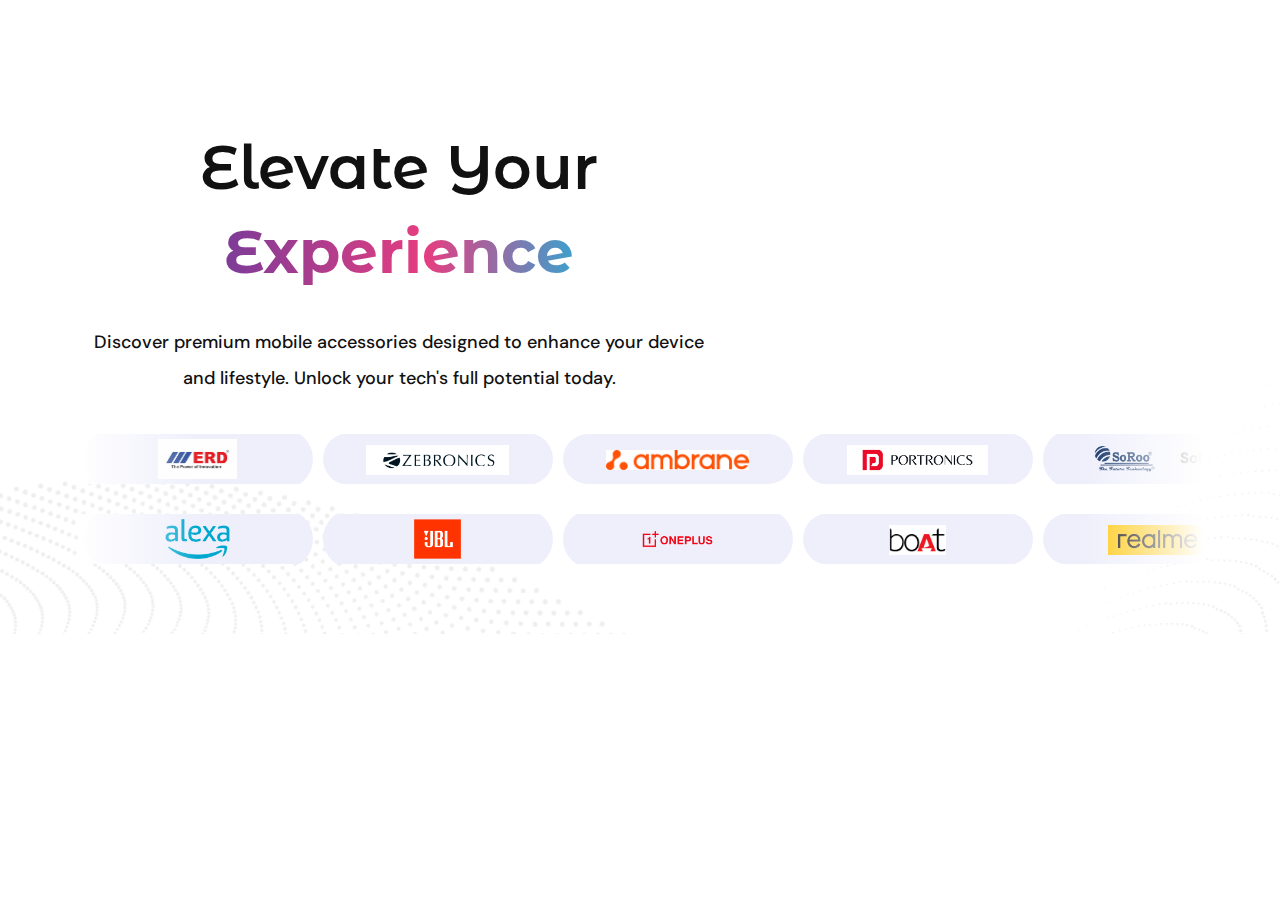
==== index.html @ fd8e7428 "Merge pull request #1 from sanyam-lf/website" ====
<!DOCTYPE html>
<html lang="en">

<head>
    <meta charset="UTF-8" />
    <meta http-equiv="X-UA-Compatible" content="IE=edge" />
    <meta name="viewport" content="width=device-width, initial-scale=1.0" />
    <title>TMD</title>
    <link rel="apple-touch-icon" href="assets/images/favicon.png" />
    <link rel="stylesheet" href="assets/css/bootstrap.min.css" />
    <link rel="stylesheet" href="assets/css/slick.css" />
    <link rel="stylesheet" href="assets/css/slick-theme.css" />
    <link rel="stylesheet" href="assets/css/swiper.min.css" />
    <link rel="stylesheet" href="assets/css/headline.css" />
    <link rel="stylesheet" href="assets/css/style.css" />
    <link rel="stylesheet" href="assets/css/responsive.css" />
    <link href="assets/js/animate/animate.min.css" rel="stylesheet">
    <link rel="stylesheet" href="https://cdnjs.cloudflare.com/ajax/libs/font-awesome/4.7.0/css/font-awesome.min.css">
</head>

<body>
    <!-- <header class="header-section v2 sticky">
            <div class="container">
                <div class="row">
                    <div class="col-md-12">
                        <nav class="navbar navbar-expand-lg">
                            <div class="container header-navbar-container">
                                <a class="navbar-brand header-logo" href="index.html">
                                    <img src="assets/images/logo.png" alt="header-logo" style="height: 50px;">
                                </a>

                                <a id="nav-expander" class="nav-expander bar" href="#">
                                    <img src="assets/images/icons/menu.svg" alt="menu" />
                                    <img src="assets/images/icons/menu-close.svg" alt="menu" />
                                </a>

                                <div class="collapse navbar-collapse header-navbar-content" id="navbarSupportedContent">
                                    <ul class="navbar-nav main-menu">
                                        <li class="nav-item">
                                            <a class="nav-link dropdown-toggle" href="#"> Solutions </a>
                                            <ul class="submenu">
                                                <div class="row">
                                                    <div class="col-lg-6">
                                                        <li>
                                                            <a class="dropdown-item d-flex" href="solution-details.html">
                                                                <div>
                                                                    <img src="assets/images/icons/catalogue.png" style="height: 30px;">
                                                                </div>
                                                                <div class="nav-text">
                                                                    <h4>Catalogue</h4>
                                                                    <p>Lorem ipsum dolor sit amet</p>
                                                                </div>
                                                            </a>
                                                        </li>
                                                        <li>
                                                            <a class="dropdown-item d-flex" href="solution-details.html">
                                                                <div>
                                                                    <img src="assets/images/icons/fulfillment.png" style="height: 30px;">
                                                                </div>
                                                                <div class="nav-text">
                                                                    <h4>Order Fulfilment</h4>
                                                                    <p>Lorem ipsum dolor sit amet</p>
                                                                </div>
                                                            </a>
                                                        </li>
                                                        <li>
                                                            <a class="dropdown-item d-flex" href="solution-details.html">
                                                                <div>
                                                                    <img src="assets/images/icons/pricing.png" style="height: 30px;">
                                                                </div>
                                                                <div class="nav-text">
                                                                    <h4>Supplier Pricing</h4>
                                                                    <p>Lorem ipsum dolor sit amet</p>
                                                                </div>
                                                            </a>
                                                        </li>
                                                    </div>
                                                    <div class="col-lg-6">
                                                        <li>
                                                            <a class="dropdown-item d-flex" href="solution-details.html">
                                                                <div>
                                                                    <img src="assets/images/icons/calling.png" style="height: 30px;">
                                                                </div>
                                                                <div class="nav-text">
                                                                    <h4>In App Calling</h4>
                                                                    <p>Lorem ipsum dolor sit amet</p>
                                                                </div>
                                                            </a>
                                                        </li>
                                                        <li>
                                                            <a class="dropdown-item d-flex" href="solution-details.html">
                                                                <div>
                                                                    <img src="assets/images/icons/invoice.png" style="height: 30px;">
                                                                </div>
                                                                <div class="nav-text">
                                                                    <h4>GST and E-Invoice Support</h4>
                                                                    <p>Lorem ipsum dolor sit amet</p>
                                                                </div>
                                                            </a>
                                                        </li>
                                                    </div>
                                                </div>
                                            </ul>
                                        </li>
                                        <li class="nav-item">
                                            <a class="nav-link" href="pricing.html">Pricing</a>
                                        </li>
                                        <li class="nav-item">
                                            <a class="nav-link" href="#">Blog</a>
                                        </li>
                                    </ul>
                                    <ul class="header-extra">
                                        <li><a href="https://app.zoyride.com/">Sign Up</a></li>
                                        <li>
                                            <a href="https://calendly.com/zoyride" target="_blank" class="theme-btn talk-btn">
                                                <span class="btn-inner">
                                                    <span class="btn-normal-text">Book a Demo</span>
                                                    <span class="btn-hover-text">Book a Demo</span>
                                                </span>
                                            </a>
                                        </li>
                                    </ul>
                                </div>
                            </div>
                        </nav>
                    </div>
                </div>
            </div>
        </header> -->
    <!-- <nav class="right_menu_togle mobile-navbar-menu" id="mobile-navbar-menu">
            <ul class="nav-menu">
                <li class="nav-item">
                    <a href="#"> Solutions </a>
                    <ul class="sub-menu">
                        <li><a class="dropdown-item" href="solution-details.html">Catalogue</a></li>
                        <li><a class="dropdown-item" href="solution-details.html">Order Fulfilment</a></li>
                        <li><a class="dropdown-item" href="solution-details.html">Supplier Pricing</a></li>
                        <li><a class="dropdown-item" href="solution-details.html">In App Calling</a></li>
                        <li><a class="dropdown-item" href="solution-details.html">GST and E-Invoice Support</a></li>
                    </ul>
                </li>
                <li class="nav-item">
                    <a class="nav-link" href="pricing.html">Pricing</a>
                </li>
                <li class="nav-item">
                    <a class="nav-link" href="#">Blog</a>
                </li>
            </ul>
           <ul class="nav-buttons">
                <li>
                    <a href="https://calendly.com/zoyride" target="_blank" class="bg-blue-btn">
                        <span class="btn-inner">
                            <span class="btn-normal-text">Book a demo</span>
                            <span class="btn-hover-text">Book a demo</span>
                        </span>
                    </a>
                </li>

                <li>
                    <a href="https://app.zoyride.com/" class="bg-blue-btn sign-in-btn">
                        <span class="btn-inner">
                            <span class="btn-normal-text">Sign up</span>
                            <span class="btn-hover-text">Sign up</span>
                        </span>
                    </a>
                </li>
            </ul>
        </nav> -->
    <section class="hero-section-index5">
        <div class="container">
            <div class="index5-hero-content">
                <div class="row g-5 align-items-center">
                    <div class="col-lg-0 col-12 d-block d-lg-none">
                        <img src="assets/images/TMD.png" class="img-fluid rounded animated zoomIn" alt="">
                    </div>
                    <div class="col-lg-7 col-md-12">
                        <div class="v5banner-text">
                            <h1 class="cd-headline clip is-full-width banner-title text-center">
                                <span class="brack-text">
                                    Elevate Your
                                    <span class="highlighted">
                                        Experience
                                    </span>

                            </h1>
                            <p> Discover premium mobile accessories designed to enhance your device and lifestyle.
                                Unlock your tech's full potential
                                today.
                            </p>
                        </div>
                    </div>
                    <div class="col-lg-5 col-0 d-none d-lg-flex">
                        <img src="assets/images/TMD.png" class="img-fluid rounded animated zoomIn" alt="">
                    </div>
                </div>


                <!-- <div class="sass-banner-btn text-center">
                        <a href="https://app.zoyride.com/" class="view-demo-btn">
                            Sign up
                            <img src="assets/images/icons/arrow-right-white.svg" alt="icon">
                        </a>
                        <a href="https://calendly.com/zoyride" target="_blank" class="sass-start-free-btn">
                            <span class="btn-inner">
                                <span class="btn-normal-text">Book a Demo</span>
                                <span class="btn-hover-text">Book a Demo</span>
                            </span>
                        </a>
                    </div> -->
            </div>
        </div>
 
        <div class="container">
            <div class="row">
                <div class="col-md-12">
                    <div class="brands-slider">
                        <div class="brands-slider-container">
                            <div class="slider-item">
                                <div class="silder-container">
                                    <span><img src="assets/images/brands/erd.png" alt="img"
                                            style="height: 40px;"></span>
                                </div>
                            </div>
                            <div class="slider-item">
                                <div class="silder-container">
                                    <span><img src="assets/images/brands/zebronics.png" alt="img"
                                            style="height: 30px;"></span>
                                </div>
                            </div>
                            <div class="slider-item">
                                <div class="silder-container">
                                    <span><img src="assets/images/brands/ambrane.png" alt="img"
                                            style="height: 20px;"></span>
                                </div>
                            </div>
                            <div class="slider-item">
                                <div class="silder-container">
                                    <span><img src="assets/images/brands/portronics.png" alt="img"
                                            style="height: 30px;">
                                </div>
                            </div>
                            <div class="slider-item">
                                <div class="silder-container">
                                    <span><img src="assets/images/brands/soroo.png" alt="img" style="height: 40px;">
                                        <strong>SoRoo</strong>
                                </div>
                            </div>
                            <div class="slider-item">
                                <div class="silder-container">
                                    <span><img src="assets/images/brands/erd.png" alt="img" style="height: 40px;">
                                </div>
                            </div>
                            <div class="slider-item">
                                <div class="silder-container">
                                    <span><img src="assets/images/brands/zebronics.png" alt="img"
                                            style="height: 30px;"></span>
                                </div>
                            </div>
                            <div class="slider-item">
                                <div class="silder-container">
                                    <span><img src="assets/images/brands/ambrane.png" alt="img"
                                            style="height: 20px;"></span>
                                </div>
                            </div>
                            <div class="slider-item">
                                <div class="silder-container">
                                    <span><img src="assets/images/brands/portronics.png" alt="img"
                                            style="height: 30px;">
                                </div>
                            </div>
                            <div class="slider-item">
                                <div class="silder-container">
                                    <span><img src="assets/images/brands/soroo.png" alt="img" style="height: 40px;">
                                        <strong>SoRoo</strong>
                                </div>
                            </div>
                        </div>
                    </div>
                </div>
            </div>
        </div>

        <div class="container my-5 ">
            <div class="row">
                <div class="col-md-12">
                    <div class="brands-slider">
                        <div class="brands-slider-container-opp">
                            <div class="slider-item">
                                <div class="silder-container">
                                    <span><img src="assets/images/brands/alexa.png" alt="img"
                                            style="height: 40px;"></span>
                                </div>
                            </div>
                            <div class="slider-item">
                                <div class="silder-container">
                                    <span><img src="assets/images/brands/jbl.png" alt="img"
                                            style="height: 40px;"></span>
                                </div>
                            </div>
                            <div class="slider-item">
                                <div class="silder-container">
                                    <span><img src="assets/images/brands/oneplus.png" alt="img"
                                            style="height: 40px;"></span>
                                </div>
                            </div>
                            <div class="slider-item">
                                <div class="silder-container">
                                    <span><img src="assets/images/brands/boat.png" alt="img" style="height: 30px;">
                                </div>
                            </div>
                            <div class="slider-item">
                                <div class="silder-container">
                                    <span><img src="assets/images/brands/realme.jpg" alt="img" style="height: 30px;">

                                </div>
                            </div>
                            <div class="slider-item">
                                <div class="silder-container">
                                    <span><img src="assets/images/brands/alexa.png" alt="img"
                                            style="height: 40px;"></span>
                                </div>
                            </div>
                            <div class="slider-item">
                                <div class="silder-container">
                                    <span><img src="assets/images/brands/jbl.png" alt="img"
                                            style="height: 40px;"></span>
                                </div>
                            </div>
                            <div class="slider-item">
                                <div class="silder-container">
                                    <span><img src="assets/images/brands/oneplus.png" alt="img"
                                            style="height: 40px;"></span>
                                </div>
                            </div>
                            <div class="slider-item">
                                <div class="silder-container">
                                    <span><img src="assets/images/brands/boat.png" alt="img" style="height: 30px;">
                                </div>
                            </div>
                            <div class="slider-item">
                                <div class="silder-container">
                                    <span><img src="assets/images/brands/realme.jpg" alt="img" style="height: 30px;">

                                </div>
                            </div>
                        </div>
                    </div>
                </div>
            </div>
        </div>
    </section>


    <!-- <section class="why-choose-section">
        <div class="container">
            <div class="row">
                <div class="col-md-12">
                    <div class="section-title text-center z-index-3">
                        <h2 class="title">Expand into new markets and regions with unprecedented speed</h2>
                    </div>
                </div>
            </div>
            <div class="row">
                <div class="col-lg-12">
                    <img src="assets/images/1.svg" alt="img">
                </div>
            </div>
        </div>
    </section> -->

    <!-- <div class="powerfull-template-section">
        <div class="container">
            <div class="powerfull-template-content">
                <div class="timeline-innerline">
                    <div class="timeline-progress" style="height: 0px;"></div>
                </div>

                <div class="powerfull-template-row">
                    <div class="powerfull-template-number">1</div>
                    <div class="row">
                        <div class="col-md-6">
                            <div class="powerfull-template-img powerfull-template-img-left">
                                <img src="assets/images/catalogue.png" alt="img">
                            </div>
                        </div>
                        <div class="col-md-6">
                            <div class="powerfull-template-text powerfull-template-text-right">
                                <h3>Catalogue</h3><br>
                                <h5>Rich Catalogue Model </h5>
                                <p>Tailor your success with precision: TMD offers hyper-customized pricing strategies
                                    for every inventory, location, car type, and customer, ensuring unparalleled service
                                    and profitability.</p>
                                <ul>
                                    <li>
                                        <svg xmlns="http://www.w3.org/2000/svg" aria-hidden="true" role="img"
                                            width="1em" height="1em" viewBox="0 0 16 16" data-icon="bi:check-lg"
                                            class="iconify iconify--bi">
                                            <path fill="currentColor"
                                                d="M12.736 3.97a.733.733 0 0 1 1.047 0c.286.289.29.756.01 1.05L7.88 12.01a.733.733 0 0 1-1.065.02L3.217 8.384a.757.757 0 0 1 0-1.06a.733.733 0 0 1 1.047 0l3.052 3.093l5.4-6.425z">
                                            </path>
                                        </svg> Coupon Codes
                                    </li>
                                    <li>
                                        <svg xmlns="http://www.w3.org/2000/svg" aria-hidden="true" role="img"
                                            width="1em" height="1em" viewBox="0 0 16 16" data-icon="bi:check-lg"
                                            class="iconify iconify--bi">
                                            <path fill="currentColor"
                                                d="M12.736 3.97a.733.733 0 0 1 1.047 0c.286.289.29.756.01 1.05L7.88 12.01a.733.733 0 0 1-1.065.02L3.217 8.384a.757.757 0 0 1 0-1.06a.733.733 0 0 1 1.047 0l3.052 3.093l5.4-6.425z">
                                            </path>
                                        </svg>Internationalisation
                                    </li>
                                    <li><svg xmlns="http://www.w3.org/2000/svg" aria-hidden="true" role="img"
                                            width="1em" height="1em" viewBox="0 0 16 16" data-icon="bi:check-lg"
                                            class="iconify iconify--bi">
                                            <path fill="currentColor"
                                                d="M12.736 3.97a.733.733 0 0 1 1.047 0c.286.289.29.756.01 1.05L7.88 12.01a.733.733 0 0 1-1.065.02L3.217 8.384a.757.757 0 0 1 0-1.06a.733.733 0 0 1 1.047 0l3.052 3.093l5.4-6.425z">
                                            </path>
                                        </svg> Multi Currency</li>
                                </ul>
                                <div class="sass-banner-btn" style="display: block;">
                                    <a href="#" class="view-demo-btn">
                                        Learn more
                                        <img src="assets/images/icons/arrow-right-white.svg" alt="icon">
                                    </a>
                                </div>
                            </div>
                        </div>
                    </div>
                </div>

                <div class="powerfull-template-row">
                    <div class="powerfull-template-number">2</div>
                    <div class="row flex-row-reverse">
                        <div class="col-md-6">
                            <div class="powerfull-template-img powerfull-template-img-right">
                                <img src="assets/images/order-fulfilment.png" alt="img">
                            </div>
                        </div>
                        <div class="col-md-6">
                            <div class="powerfull-template-text powerfull-template-text-left">
                                <h3>Order Fulfilment</h3><br>
                                <h5>Manual & Automated vehicle allocation model </h5>
                                <p>Optimize your fleet with flexibility: TMD's dual vehicle allocation model combines
                                    the best of manual precision and automated efficiency, ensuring the right match for
                                    every journey.</p>
                                <div class="sass-banner-btn" style="display: block;">
                                    <a href="#" class="view-demo-btn">
                                        Learn more
                                        <img src="assets/images/icons/arrow-right-white.svg" alt="icon">
                                    </a>
                                </div>
                            </div>
                        </div>
                    </div>
                </div>

                <div class="powerfull-template-row">
                    <div class="powerfull-template-number">3</div>
                    <div class="row">
                        <div class="col-md-6">
                            <div class="powerfull-template-img powerfull-template-img-left pb-0">
                                <img src="assets/images/supplier-pricing.png" alt="img">
                            </div>
                        </div>
                        <div class="col-md-6">
                            <div class="powerfull-template-text powerfull-template-text-right">
                                <h3>Supplier Pricing</h3><br>
                                <h5>Managing Client and supplier pricing</h5>
                                <p>Streamline your operations with clarity: TMD enables the integration of multiple
                                    suppliers and their charges, offering a transparent and straightforward approach to
                                    cash flow management.</p>
                                <div class="sass-banner-btn" style="display: block;">
                                    <a href="#" class="view-demo-btn">
                                        Learn more
                                        <img src="assets/images/icons/arrow-right-white.svg" alt="icon">
                                    </a>
                                </div>
                            </div>
                        </div>
                    </div>
                </div>

                <div class="powerfull-template-row">
                    <div class="powerfull-template-number">4</div>
                    <div class="row flex-row-reverse">
                        <div class="col-md-6">
                            <div class="powerfull-template-img powerfull-template-img-right">
                                <img src="assets/images/app-calling.svg" alt="img" style="height: 400px;">
                            </div>
                        </div>
                        <div class="col-md-6">
                            <div class="powerfull-template-text powerfull-template-text-left">
                                <h3>In App Calling</h3><br>
                                <p>Connect with your drivers or customers using in App Calling support from App or
                                    Webconsole.</p>
                                <div class="sass-banner-btn" style="display: block;">
                                    <a href="#" class="view-demo-btn">
                                        Learn more
                                        <img src="assets/images/icons/arrow-right-white.svg" alt="icon">
                                    </a>
                                </div>
                            </div>
                        </div>
                    </div>
                </div>

                <div class="powerfull-template-row">
                    <div class="powerfull-template-number">5</div>
                    <div class="row">
                        <div class="col-md-6">
                            <div class="powerfull-template-img powerfull-template-img-left pb-0">
                                <img src="assets/images/gst-support.svg" alt="img">
                            </div>
                        </div>
                        <div class="col-md-6">
                            <div class="powerfull-template-text powerfull-template-text-right">
                                <h3>GST and E-Invoice Support</h3><br>
                                <p>Master your financials effortlessly: TMD provides comprehensive support for all tax
                                    calculations and the creation of e-invoices, simplifying your billing process and
                                    enhancing client satisfaction.</p>
                                <div class="sass-banner-btn" style="display: block;">
                                    <a href="#" class="view-demo-btn">
                                        Learn more
                                        <img src="assets/images/icons/arrow-right-white.svg" alt="icon">
                                    </a>
                                </div>
                            </div>
                        </div>
                    </div>
                </div>
                <div class="powerfull-template-row"></div>
            </div>
        </div>
    </div> -->

    <!-- <section class="faq-seciton v2">
        <div class="container">
            <div class="row">
                <div class="col-md-12">
                    <div class="faq-seciton-header">
                        <div class="section-title mb-0">
                            <span class="sub-title">Questions &amp; answers</span>
                            <h2 class="title">
                                Frequently <span class="marketing-badge">Asked</span> Questions
                            </h2>
                        </div>
                        <div class="faq-header-right">
                            <img src="assets/images/faq-icon.svg" alt="icon">
                        </div>
                    </div>
                </div>
            </div>
            <div class="row">
                <div class="col-md-6">
                    <div class="accordion theme-accordion" id="accordionExample">
                        <div class="accordion-item collapsed">
                            <h5 class="accordion-header" id="headingOne">
                                <button class="accordion-button" type="button" data-bs-toggle="collapse"
                                    data-bs-target="#collapseOne" aria-expanded="true" aria-controls="collapseOne">
                                    What is TMD ?
                                </button>
                            </h5>
                            <div id="collapseOne" class="accordion-collapse collapse show" aria-labelledby="headingOne"
                                data-bs-parent="#accordionExample">
                                <div class="accordion-body">
                                    <p>
                                        We use as filler text for layouts, non-readability is of great before
                                        importancebut because those who do not know how to pursue pleasure
                                        rationally encounter consequences.
                                    </p>
                                </div>
                            </div>
                        </div>
                        <div class="accordion-item">
                            <h5 class="accordion-header" id="headingTwo">
                                <button class="accordion-button collapsed" type="button" data-bs-toggle="collapse"
                                    data-bs-target="#collapseTwo" aria-expanded="false" aria-controls="collapseTwo">
                                    Is it possible to integrate plugin ?
                                </button>
                            </h5>
                            <div id="collapseTwo" class="accordion-collapse collapse" aria-labelledby="headingTwo"
                                data-bs-parent="#accordionExample">
                                <div class="accordion-body">
                                    <p>
                                        We use as filler text for layouts, non-readability is of great before
                                        importancebut because those who do not know how to pursue pleasure
                                        rationally encounter consequences.
                                    </p>
                                </div>
                            </div>
                        </div>
                        <div class="accordion-item">
                            <h5 class="accordion-header" id="headingThree">
                                <button class="accordion-button collapsed" type="button" data-bs-toggle="collapse"
                                    data-bs-target="#collapseThree" aria-expanded="false" aria-controls="collapseThree">
                                    Does it support crypto payment ?
                                </button>
                            </h5>
                            <div id="collapseThree" class="accordion-collapse collapse" aria-labelledby="headingThree"
                                data-bs-parent="#accordionExample">
                                <div class="accordion-body">
                                    <p>
                                        We use as filler text for layouts, non-readability is of great before
                                        importancebut because those who do not know how to pursue pleasure
                                        rationally encounter consequences.
                                    </p>
                                </div>
                            </div>
                        </div>
                        <div class="accordion-item">
                            <h5 class="accordion-header" id="headingFour">
                                <button class="accordion-button collapsed" type="button" data-bs-toggle="collapse"
                                    data-bs-target="#collapseFour" aria-expanded="true" aria-controls="collapseFour">
                                    When it will come ?
                                </button>
                            </h5>
                            <div id="collapseFour" class="accordion-collapse collapse" aria-labelledby="headingFour"
                                data-bs-parent="#accordionExample">
                                <div class="accordion-body">
                                    <p>
                                        We use as filler text for layouts, non-readability is of great before
                                        importancebut because those who do not know how to pursue pleasure
                                        rationally encounter consequences.
                                    </p>
                                </div>
                            </div>
                        </div>
                    </div>
                </div>
                <div class="col-md-6">
                    <div class="accordion theme-accordion" id="accordionExample2">
                        <div class="accordion-item">
                            <h5 class="accordion-header" id="headingFive">
                                <button class="accordion-button collapsed" type="button" data-bs-toggle="collapse"
                                    data-bs-target="#collapseFive" aria-expanded="false" aria-controls="collapseFive">
                                    How can I create a call ?
                                </button>
                            </h5>
                            <div id="collapseFive" class="accordion-collapse collapse" aria-labelledby="headingFive"
                                data-bs-parent="#accordionExample2">
                                <div class="accordion-body">
                                    <p>
                                        We use as filler text for layouts, non-readability is of great before
                                        importancebut because those who do not know how to pursue pleasure
                                        rationally encounter consequences.
                                    </p>
                                </div>
                            </div>
                        </div>
                        <div class="accordion-item">
                            <h5 class="accordion-header" id="headingSix">
                                <button class="accordion-button collapsed" type="button" data-bs-toggle="collapse"
                                    data-bs-target="#collapseSix" aria-expanded="false" aria-controls="collapseSix">
                                    How long I can continue free Plan ?
                                </button>
                            </h5>
                            <div id="collapseSix" class="accordion-collapse collapse" aria-labelledby="headingSix"
                                data-bs-parent="#accordionExample2">
                                <div class="accordion-body">
                                    <p>
                                        We use as filler text for layouts, non-readability is of great before
                                        importancebut because those who do not know how to pursue pleasure
                                        rationally encounter consequences.
                                    </p>
                                </div>
                            </div>
                        </div>
                        <div class="accordion-item">
                            <h5 class="accordion-header" id="headingSeven">
                                <button class="accordion-button collapsed" type="button" data-bs-toggle="collapse"
                                    data-bs-target="#collapseSeven" aria-expanded="false" aria-controls="collapseSeven">
                                    How long I can continue free Plan ?
                                </button>
                            </h5>
                            <div id="collapseSeven" class="accordion-collapse collapse" aria-labelledby="headingSeven"
                                data-bs-parent="#accordionExample2">
                                <div class="accordion-body">
                                    <p>
                                        We use as filler text for layouts, non-readability is of great before
                                        importancebut because those who do not know how to pursue pleasure
                                        rationally encounter consequences.
                                    </p>
                                </div>
                            </div>
                        </div>
                        <div class="accordion-item">
                            <h5 class="accordion-header" id="headingEight">
                                <button class="accordion-button collapsed" type="button" data-bs-toggle="collapse"
                                    data-bs-target="#collapseEight" aria-expanded="false" aria-controls="collapseEight">
                                    How long I can continue free Plan ?
                                </button>
                            </h5>
                            <div id="collapseEight" class="accordion-collapse collapse" aria-labelledby="headingEight"
                                data-bs-parent="#accordionExample2">
                                <div class="accordion-body">
                                    <p>
                                        We use as filler text for layouts, non-readability is of great before
                                        importancebut because those who do not know how to pursue pleasure
                                        rationally encounter consequences.
                                    </p>
                                </div>
                            </div>
                        </div>
                    </div>
                </div>
            </div>
        </div>
    </section> -->

    <!-- <section class="chatbot-footer-section newsletter-footer sass-footer z-index-3">
        <div class="container">
            <div class="newsletter-get-demo-section sass">
                <div class="newsletter-get-demo-section-inner sass">
                    <div class="row align-items-center">
                        <div class="col-md-8">
                            <div class="newsletter-get-demo-left pb-0">
                                <h2>Reach global scale</h2>
                                <h5 class="text-white">Launch new regions and channels in days. Expand internationally
                                    with the fastest time to multiple markets thanks to Zoyride’s composable, headless
                                    architecture.</h5>
                            </div>
                        </div>
                        <div class="col-md-4">
                            <div class="newsletter-get-demo-left pb-0">
                                <div class="sass-banner-btn text-center">
                                    <a href="https://app.zoyride.com/">Sign Up <svg xmlns="http://www.w3.org/2000/svg"
                                            aria-hidden="true" role="img" width="1em" height="1em" viewBox="0 0 24 24"
                                            data-icon="akar-icons:arrow-right" class="iconify iconify--akar-icons">
                                            <path fill="none" stroke="currentColor" stroke-linecap="round"
                                                stroke-linejoin="round" stroke-width="2" d="M4 12h16m-7-7l7 7l-7 7">
                                            </path>
                                        </svg></a>
                                    <a href="https://calendly.com/zoyride" target="_blank" class="sass-start-free-btn">
                                        <span class="btn-inner">
                                            <span class="btn-normal-text">Book a Demo</span>
                                            <span class="btn-hover-text">Book a Demo</span>
                                        </span>
                                    </a>
                                </div>
                            </div>
                        </div>
                    </div>
                </div>
            </div>
        </div>
    </section>

    <footer class="footer-section v4">
        <div class="footer-top">
            <div class="container">
                <div class="row justify-content-between">
                    <div class="col-lg-3 col-md-6">
                        <div class="footer-card">
                            <div class="footer-info">
                                <a href="index.html" class="footer-logo">
                                    <img src="assets/images/logo.png" alt="footer-logo" />
                                </a>
                                <div class="mb-30">
                                    <h4>Your Gateway to Digital Transportation Excellence</h4>
                                </div>
                                <h5>Call us : <a href="tel:+916000711580"><span class="__cf_email__">+91
                                            6000711580</span></a></h5>
                                <h5>Hello to : <a href="mailto:business@zoyride.com"><span
                                            class="__cf_email__">business@zoyride.com</span></a></h5>
                            </div>
                            <div class="footer-follow">
                                <p>Follow:</p>
                                <ul class="social-link">
                                    <li>
                                        <a href="https://www.facebook.com/zoyride" target="_blank"><i
                                                class="fa fa-facebook"></i></a>
                                    </li>
                                    <li>
                                        <a href="https://twitter.com/myzoyride" target="_blank"><i
                                                class="fa fa-twitter"></i></a>
                                    </li>
                                    <li>
                                        <a href="https://www.linkedin.com/company/zoyride" target="_blank"><i
                                                class="fa fa-linkedin"></i></a>
                                    </li>
                                </ul>
                            </div>
                        </div>
                    </div>
                    <div class="col-lg-8">
                        <div class="row">
                            <div class="col-md-4 col-6">
                                <aside class="footer-widget">
                                    <div class="widget-title">
                                        <h6>Product</h6>
                                    </div>
                                    <div class="widget-body">
                                        <ul class="widget-list">
                                            <li><a href="#">Core Features</a></li>
                                            <li><a href="#">User App</a></li>
                                            <li><a href="#">Driver App</a></li>
                                            <li><a href="#">Admin App</a></li>
                                            <li><a href="#">Launch & Success Support</a></li>
                                        </ul>
                                    </div>
                                </aside>
                            </div>
                            <div class="col-md-4 col-6">
                                <aside class="footer-widget">
                                    <div class="widget-title">
                                        <h6>Solutions</h6>
                                    </div>
                                    <div class="widget-body">
                                        <ul class="widget-list">
                                            <li><a href="#">For Corporate</a></li>
                                            <li><a href="#">For Transporter</a></li>
                                            <li><a href="#">For Driver</a></li>
                                            <li><a href="#">For User</a></li>
                                        </ul>
                                    </div>
                                </aside>
                            </div>
                            <div class="col-md-4 col-6">
                                <aside class="footer-widget">
                                    <div class="widget-title">
                                        <h6>Company</h6>
                                    </div>
                                    <div class="widget-body">
                                        <ul class="widget-list">
                                            <li><a href="#">About Us</a></li>
                                            <li><a href="#">Contact Us</a></li>
                                            <li><a href="#">Careers <span class="theme-badge">Hiring</span></a></li>
                                            <li><a href="https://calendly.com/zoyride" target="_blank">Book a Demo</a>
                                            </li>
                                        </ul>
                                    </div>
                                </aside>
                            </div>
                        </div>
                    </div>
                </div>
            </div>
        </div>
        <div class="footer-bottom">
            <div class="container">
                <div class="row align-items-center">
                    <div class="col-lg-4 col-md-12 lg-center-text order-lg-1 order-3">
                        <div class="footer-copyright">
                            <p>2024 TMD. All rights reserved.</p>
                        </div>
                    </div>
                    <div class="col-lg-3 col-md-5 order-lg-2 order-1">
                        <ul class="footer-rating">
                            <li>
                                <div class="list-item">
                                    <div class="icon">
                                        <img src="assets/images/icons/android.png" alt="icon" />
                                    </div>
                                    <div class="text">
                                        <span class="iconify" data-icon="clarity:star-solid"></span>
                                        <p>4.8/5</p>
                                    </div>
                                </div>
                            </li>
                            <li>
                                <div class="list-item">
                                    <div class="icon">
                                        <img src="assets/images/icons/apple.png" alt="icon" />
                                    </div>
                                    <div class="text">
                                        <span class="iconify" data-icon="clarity:star-solid"></span>
                                        <p>4.6/5</p>
                                    </div>
                                </div>
                            </li>
                        </ul>
                    </div>
                    <div class="col-lg-5 col-md-7 order-lg-3 order-2">
                        <ul class="privacy-menu">
                            <li><a href="#">Terms of Use</a></li>
                            <li><a href="#">Privacy policy</a></li>
                        </ul>
                    </div>
                </div>
            </div>
        </div>
    </footer> -->
    <div class="zoyride-scroll-top">
        <svg class="progress-circle svg-content" width="100%" height="100%" viewBox="-1 -1 102 102">
            <path d="M50,1 a49,49 0 0,1 0,98 a49,49 0 0,1 0,-98" />
        </svg>
        <div class="zoyride-scroll-top-icon">
            <span class="iconify" data-icon="mdi:arrow-up"></span>
        </div>
    </div>

    <script src="assets/js/jquery-3.6.1.min.js"></script>
    <script src="assets/js/bootstrap.min.js"></script>
    <script src="assets/js/iconify.min.js"></script>
    <script src="assets/js/slick.min.js"></script>
    <script src="assets/js/swiper.min.js"></script>
    <script src="assets/js/parallax.min.js"></script>
    <script src="assets/js/ScrollTrigger.min.js"></script>
    <script src="assets/js/headline.js"></script>
    <script src="assets/js/sticky-sidebar.js"></script>
    <script src="assets/js/main.js"></script>
</body>

</html>
---- assets/css/headline.css ----
*,
*::after,
*::before {
    -webkit-box-sizing: border-box;
    -moz-box-sizing: border-box;
    box-sizing: border-box;
}

html * {
    -webkit-font-smoothing: antialiased;
    -moz-osx-font-smoothing: grayscale;
}

html {
    font-size: 62.5%;
}

body {
    font-size: 1.6rem;
    font-family: "Source Sans Pro", sans-serif;
    color: #aebcb9;
    background-color: #0d0d0d;
}

a {
    text-decoration: none;
}

.cd-title {
    position: relative;
    height: 160px;
    line-height: 230px;
    text-align: center;
}
.cd-title h1 {
    font-size: 2.4rem;
    font-weight: 700;
}
@media only screen and (min-width: 768px) {
    .cd-title {
        line-height: 250px;
    }
}
@media only screen and (min-width: 1170px) {
    .cd-title {
        height: 200px;
        line-height: 300px;
    }
    .cd-title h1 {
        font-size: 3rem;
    }
}

.cd-intro {
    width: 90%;
    max-width: 768px;
    text-align: center;
}

.cd-intro {
    margin: 4em auto;
}
@media only screen and (min-width: 768px) {
    .cd-intro {
        margin: 5em auto;
    }
}
@media only screen and (min-width: 1170px) {
    .cd-intro {
        margin: 6em auto;
    }
}

.cd-headline {
    font-size: 3rem;
    line-height: 1.2;
}
@media only screen and (min-width: 768px) {
    .cd-headline {
        font-size: 4.4rem;
        font-weight: 300;
    }
}
@media only screen and (min-width: 1170px) {
    .cd-headline {
        font-size: 6rem;
    }
}

.cd-words-wrapper {
    display: inline-block;
    position: relative;
    text-align: left;
}
.cd-words-wrapper b {
    display: inline-block;
    position: absolute;
    white-space: nowrap;
    left: 0;
    top: 0;
}
.cd-words-wrapper b.is-visible {
    position: relative;
}
.no-js .cd-words-wrapper b {
    opacity: 0;
}
.no-js .cd-words-wrapper b.is-visible {
    opacity: 1;
}

/* -------------------------------- 

xrotate-1 

-------------------------------- */
.cd-headline.rotate-1 .cd-words-wrapper {
    -webkit-perspective: 300px;
    -moz-perspective: 300px;
    perspective: 300px;
}
.cd-headline.rotate-1 b {
    opacity: 0;
    -webkit-transform-origin: 50% 100%;
    -moz-transform-origin: 50% 100%;
    -ms-transform-origin: 50% 100%;
    -o-transform-origin: 50% 100%;
    transform-origin: 50% 100%;
    -webkit-transform: rotateX(180deg);
    -moz-transform: rotateX(180deg);
    -ms-transform: rotateX(180deg);
    -o-transform: rotateX(180deg);
    transform: rotateX(180deg);
}
.cd-headline.rotate-1 b.is-visible {
    opacity: 1;
    -webkit-transform: rotateX(0deg);
    -moz-transform: rotateX(0deg);
    -ms-transform: rotateX(0deg);
    -o-transform: rotateX(0deg);
    transform: rotateX(0deg);
    -webkit-animation: cd-rotate-1-in 1.2s;
    -moz-animation: cd-rotate-1-in 1.2s;
    animation: cd-rotate-1-in 1.2s;
}
.cd-headline.rotate-1 b.is-hidden {
    -webkit-transform: rotateX(180deg);
    -moz-transform: rotateX(180deg);
    -ms-transform: rotateX(180deg);
    -o-transform: rotateX(180deg);
    transform: rotateX(180deg);
    -webkit-animation: cd-rotate-1-out 1.2s;
    -moz-animation: cd-rotate-1-out 1.2s;
    animation: cd-rotate-1-out 1.2s;
}

@-webkit-keyframes cd-rotate-1-in {
    0% {
        -webkit-transform: rotateX(180deg);
        opacity: 0;
    }
    35% {
        -webkit-transform: rotateX(120deg);
        opacity: 0;
    }
    65% {
        opacity: 0;
    }
    100% {
        -webkit-transform: rotateX(360deg);
        opacity: 1;
    }
}
@-moz-keyframes cd-rotate-1-in {
    0% {
        -moz-transform: rotateX(180deg);
        opacity: 0;
    }
    35% {
        -moz-transform: rotateX(120deg);
        opacity: 0;
    }
    65% {
        opacity: 0;
    }
    100% {
        -moz-transform: rotateX(360deg);
        opacity: 1;
    }
}
@keyframes cd-rotate-1-in {
    0% {
        -webkit-transform: rotateX(180deg);
        -moz-transform: rotateX(180deg);
        -ms-transform: rotateX(180deg);
        -o-transform: rotateX(180deg);
        transform: rotateX(180deg);
        opacity: 0;
    }
    35% {
        -webkit-transform: rotateX(120deg);
        -moz-transform: rotateX(120deg);
        -ms-transform: rotateX(120deg);
        -o-transform: rotateX(120deg);
        transform: rotateX(120deg);
        opacity: 0;
    }
    65% {
        opacity: 0;
    }
    100% {
        -webkit-transform: rotateX(360deg);
        -moz-transform: rotateX(360deg);
        -ms-transform: rotateX(360deg);
        -o-transform: rotateX(360deg);
        transform: rotateX(360deg);
        opacity: 1;
    }
}
@-webkit-keyframes cd-rotate-1-out {
    0% {
        -webkit-transform: rotateX(0deg);
        opacity: 1;
    }
    35% {
        -webkit-transform: rotateX(-40deg);
        opacity: 1;
    }
    65% {
        opacity: 0;
    }
    100% {
        -webkit-transform: rotateX(180deg);
        opacity: 0;
    }
}
@-moz-keyframes cd-rotate-1-out {
    0% {
        -moz-transform: rotateX(0deg);
        opacity: 1;
    }
    35% {
        -moz-transform: rotateX(-40deg);
        opacity: 1;
    }
    65% {
        opacity: 0;
    }
    100% {
        -moz-transform: rotateX(180deg);
        opacity: 0;
    }
}
@keyframes cd-rotate-1-out {
    0% {
        -webkit-transform: rotateX(0deg);
        -moz-transform: rotateX(0deg);
        -ms-transform: rotateX(0deg);
        -o-transform: rotateX(0deg);
        transform: rotateX(0deg);
        opacity: 1;
    }
    35% {
        -webkit-transform: rotateX(-40deg);
        -moz-transform: rotateX(-40deg);
        -ms-transform: rotateX(-40deg);
        -o-transform: rotateX(-40deg);
        transform: rotateX(-40deg);
        opacity: 1;
    }
    65% {
        opacity: 0;
    }
    100% {
        -webkit-transform: rotateX(180deg);
        -moz-transform: rotateX(180deg);
        -ms-transform: rotateX(180deg);
        -o-transform: rotateX(180deg);
        transform: rotateX(180deg);
        opacity: 0;
    }
}
/* -------------------------------- 

xtype 

-------------------------------- */
.cd-headline.type .cd-words-wrapper {
    vertical-align: top;
    overflow: hidden;
}
.cd-headline.type .cd-words-wrapper::after {
    /* vertical bar */
    content: "";
    position: absolute;
    right: 0;
    top: 50%;
    bottom: auto;
    -webkit-transform: translateY(-50%);
    -moz-transform: translateY(-50%);
    -ms-transform: translateY(-50%);
    -o-transform: translateY(-50%);
    transform: translateY(-50%);
    height: 90%;
    width: 1px;
    background-color: #aebcb9;
}
.cd-headline.type .cd-words-wrapper.waiting::after {
    -webkit-animation: cd-pulse 1s infinite;
    -moz-animation: cd-pulse 1s infinite;
    animation: cd-pulse 1s infinite;
}
.cd-headline.type .cd-words-wrapper.selected {
    background-color: #aebcb9;
}
.cd-headline.type .cd-words-wrapper.selected::after {
    visibility: hidden;
}
.cd-headline.type .cd-words-wrapper.selected b {
    color: #0d0d0d;
}
.cd-headline.type b {
    visibility: hidden;
}
.cd-headline.type b.is-visible {
    visibility: visible;
}
.cd-headline.type i {
    position: absolute;
    visibility: hidden;
}
.cd-headline.type i.in {
    position: relative;
    visibility: visible;
}

@-webkit-keyframes cd-pulse {
    0% {
        -webkit-transform: translateY(-50%) scale(1);
        opacity: 1;
    }
    40% {
        -webkit-transform: translateY(-50%) scale(0.9);
        opacity: 0;
    }
    100% {
        -webkit-transform: translateY(-50%) scale(0);
        opacity: 0;
    }
}
@-moz-keyframes cd-pulse {
    0% {
        -moz-transform: translateY(-50%) scale(1);
        opacity: 1;
    }
    40% {
        -moz-transform: translateY(-50%) scale(0.9);
        opacity: 0;
    }
    100% {
        -moz-transform: translateY(-50%) scale(0);
        opacity: 0;
    }
}
@keyframes cd-pulse {
    0% {
        -webkit-transform: translateY(-50%) scale(1);
        -moz-transform: translateY(-50%) scale(1);
        -ms-transform: translateY(-50%) scale(1);
        -o-transform: translateY(-50%) scale(1);
        transform: translateY(-50%) scale(1);
        opacity: 1;
    }
    40% {
        -webkit-transform: translateY(-50%) scale(0.9);
        -moz-transform: translateY(-50%) scale(0.9);
        -ms-transform: translateY(-50%) scale(0.9);
        -o-transform: translateY(-50%) scale(0.9);
        transform: translateY(-50%) scale(0.9);
        opacity: 0;
    }
    100% {
        -webkit-transform: translateY(-50%) scale(0);
        -moz-transform: translateY(-50%) scale(0);
        -ms-transform: translateY(-50%) scale(0);
        -o-transform: translateY(-50%) scale(0);
        transform: translateY(-50%) scale(0);
        opacity: 0;
    }
}
/* -------------------------------- 

xrotate-2 

-------------------------------- */
.cd-headline.rotate-2 .cd-words-wrapper {
    -webkit-perspective: 300px;
    -moz-perspective: 300px;
    perspective: 300px;
}
.cd-headline.rotate-2 i,
.cd-headline.rotate-2 em {
    display: inline-block;
    -webkit-backface-visibility: hidden;
    backface-visibility: hidden;
}
.cd-headline.rotate-2 b {
    opacity: 0;
}
.cd-headline.rotate-2 i {
    -webkit-transform-style: preserve-3d;
    -moz-transform-style: preserve-3d;
    -ms-transform-style: preserve-3d;
    -o-transform-style: preserve-3d;
    transform-style: preserve-3d;
    -webkit-transform: translateZ(-20px) rotateX(90deg);
    -moz-transform: translateZ(-20px) rotateX(90deg);
    -ms-transform: translateZ(-20px) rotateX(90deg);
    -o-transform: translateZ(-20px) rotateX(90deg);
    transform: translateZ(-20px) rotateX(90deg);
    opacity: 0;
}
.is-visible .cd-headline.rotate-2 i {
    opacity: 1;
}
.cd-headline.rotate-2 i.in {
    -webkit-animation: cd-rotate-2-in 0.4s forwards;
    -moz-animation: cd-rotate-2-in 0.4s forwards;
    animation: cd-rotate-2-in 0.4s forwards;
}
.cd-headline.rotate-2 i.out {
    -webkit-animation: cd-rotate-2-out 0.4s forwards;
    -moz-animation: cd-rotate-2-out 0.4s forwards;
    animation: cd-rotate-2-out 0.4s forwards;
}
.cd-headline.rotate-2 em {
    -webkit-transform: translateZ(20px);
    -moz-transform: translateZ(20px);
    -ms-transform: translateZ(20px);
    -o-transform: translateZ(20px);
    transform: translateZ(20px);
}

.no-csstransitions .cd-headline.rotate-2 i {
    -webkit-transform: rotateX(0deg);
    -moz-transform: rotateX(0deg);
    -ms-transform: rotateX(0deg);
    -o-transform: rotateX(0deg);
    transform: rotateX(0deg);
    opacity: 0;
}
.no-csstransitions .cd-headline.rotate-2 i em {
    -webkit-transform: scale(1);
    -moz-transform: scale(1);
    -ms-transform: scale(1);
    -o-transform: scale(1);
    transform: scale(1);
}

.no-csstransitions .cd-headline.rotate-2 .is-visible i {
    opacity: 1;
}

@-webkit-keyframes cd-rotate-2-in {
    0% {
        opacity: 0;
        -webkit-transform: translateZ(-20px) rotateX(90deg);
    }
    60% {
        opacity: 1;
        -webkit-transform: translateZ(-20px) rotateX(-10deg);
    }
    100% {
        opacity: 1;
        -webkit-transform: translateZ(-20px) rotateX(0deg);
    }
}
@-moz-keyframes cd-rotate-2-in {
    0% {
        opacity: 0;
        -moz-transform: translateZ(-20px) rotateX(90deg);
    }
    60% {
        opacity: 1;
        -moz-transform: translateZ(-20px) rotateX(-10deg);
    }
    100% {
        opacity: 1;
        -moz-transform: translateZ(-20px) rotateX(0deg);
    }
}
@keyframes cd-rotate-2-in {
    0% {
        opacity: 0;
        -webkit-transform: translateZ(-20px) rotateX(90deg);
        -moz-transform: translateZ(-20px) rotateX(90deg);
        -ms-transform: translateZ(-20px) rotateX(90deg);
        -o-transform: translateZ(-20px) rotateX(90deg);
        transform: translateZ(-20px) rotateX(90deg);
    }
    60% {
        opacity: 1;
        -webkit-transform: translateZ(-20px) rotateX(-10deg);
        -moz-transform: translateZ(-20px) rotateX(-10deg);
        -ms-transform: translateZ(-20px) rotateX(-10deg);
        -o-transform: translateZ(-20px) rotateX(-10deg);
        transform: translateZ(-20px) rotateX(-10deg);
    }
    100% {
        opacity: 1;
        -webkit-transform: translateZ(-20px) rotateX(0deg);
        -moz-transform: translateZ(-20px) rotateX(0deg);
        -ms-transform: translateZ(-20px) rotateX(0deg);
        -o-transform: translateZ(-20px) rotateX(0deg);
        transform: translateZ(-20px) rotateX(0deg);
    }
}
@-webkit-keyframes cd-rotate-2-out {
    0% {
        opacity: 1;
        -webkit-transform: translateZ(-20px) rotateX(0);
    }
    60% {
        opacity: 0;
        -webkit-transform: translateZ(-20px) rotateX(-100deg);
    }
    100% {
        opacity: 0;
        -webkit-transform: translateZ(-20px) rotateX(-90deg);
    }
}
@-moz-keyframes cd-rotate-2-out {
    0% {
        opacity: 1;
        -moz-transform: translateZ(-20px) rotateX(0);
    }
    60% {
        opacity: 0;
        -moz-transform: translateZ(-20px) rotateX(-100deg);
    }
    100% {
        opacity: 0;
        -moz-transform: translateZ(-20px) rotateX(-90deg);
    }
}
@keyframes cd-rotate-2-out {
    0% {
        opacity: 1;
        -webkit-transform: translateZ(-20px) rotateX(0);
        -moz-transform: translateZ(-20px) rotateX(0);
        -ms-transform: translateZ(-20px) rotateX(0);
        -o-transform: translateZ(-20px) rotateX(0);
        transform: translateZ(-20px) rotateX(0);
    }
    60% {
        opacity: 0;
        -webkit-transform: translateZ(-20px) rotateX(-100deg);
        -moz-transform: translateZ(-20px) rotateX(-100deg);
        -ms-transform: translateZ(-20px) rotateX(-100deg);
        -o-transform: translateZ(-20px) rotateX(-100deg);
        transform: translateZ(-20px) rotateX(-100deg);
    }
    100% {
        opacity: 0;
        -webkit-transform: translateZ(-20px) rotateX(-90deg);
        -moz-transform: translateZ(-20px) rotateX(-90deg);
        -ms-transform: translateZ(-20px) rotateX(-90deg);
        -o-transform: translateZ(-20px) rotateX(-90deg);
        transform: translateZ(-20px) rotateX(-90deg);
    }
}
/* -------------------------------- 

xloading-bar 

-------------------------------- */
.cd-headline.loading-bar span {
    display: inline-block;
    padding: 0.2em 0;
}
.cd-headline.loading-bar .cd-words-wrapper {
    overflow: hidden;
    vertical-align: top;
}
.cd-headline.loading-bar .cd-words-wrapper::after {
    /* loading bar */
    content: "";
    position: absolute;
    left: 0;
    bottom: 0;
    height: 3px;
    width: 0;
    background: #0096a7;
    z-index: 2;
    -webkit-transition: width 0.3s -0.1s;
    -moz-transition: width 0.3s -0.1s;
    transition: width 0.3s -0.1s;
}
.cd-headline.loading-bar .cd-words-wrapper.is-loading::after {
    width: 100%;
    -webkit-transition: width 3s;
    -moz-transition: width 3s;
    transition: width 3s;
}
.cd-headline.loading-bar b {
    top: 0.2em;
    opacity: 0;
    -webkit-transition: opacity 0.3s;
    -moz-transition: opacity 0.3s;
    transition: opacity 0.3s;
}
.cd-headline.loading-bar b.is-visible {
    opacity: 1;
    top: 0;
}

/* -------------------------------- 

xslide 

-------------------------------- */
.cd-headline.slide span {
    display: inline-block;
    padding: 0.2em 0;
}
.cd-headline.slide .cd-words-wrapper {
    overflow: hidden;
    vertical-align: top;
}
.cd-headline.slide b {
    opacity: 0;
    top: 0.2em;
}
.cd-headline.slide b.is-visible {
    top: 0;
    opacity: 1;
    -webkit-animation: slide-in 0.6s;
    -moz-animation: slide-in 0.6s;
    animation: slide-in 0.6s;
}
.cd-headline.slide b.is-hidden {
    -webkit-animation: slide-out 0.6s;
    -moz-animation: slide-out 0.6s;
    animation: slide-out 0.6s;
}

@-webkit-keyframes slide-in {
    0% {
        opacity: 0;
        -webkit-transform: translateY(-100%);
    }
    60% {
        opacity: 1;
        -webkit-transform: translateY(20%);
    }
    100% {
        opacity: 1;
        -webkit-transform: translateY(0);
    }
}
@-moz-keyframes slide-in {
    0% {
        opacity: 0;
        -moz-transform: translateY(-100%);
    }
    60% {
        opacity: 1;
        -moz-transform: translateY(20%);
    }
    100% {
        opacity: 1;
        -moz-transform: translateY(0);
    }
}
@keyframes slide-in {
    0% {
        opacity: 0;
        -webkit-transform: translateY(-100%);
        -moz-transform: translateY(-100%);
        -ms-transform: translateY(-100%);
        -o-transform: translateY(-100%);
        transform: translateY(-100%);
    }
    60% {
        opacity: 1;
        -webkit-transform: translateY(20%);
        -moz-transform: translateY(20%);
        -ms-transform: translateY(20%);
        -o-transform: translateY(20%);
        transform: translateY(20%);
    }
    100% {
        opacity: 1;
        -webkit-transform: translateY(0);
        -moz-transform: translateY(0);
        -ms-transform: translateY(0);
        -o-transform: translateY(0);
        transform: translateY(0);
    }
}
@-webkit-keyframes slide-out {
    0% {
        opacity: 1;
        -webkit-transform: translateY(0);
    }
    60% {
        opacity: 0;
        -webkit-transform: translateY(120%);
    }
    100% {
        opacity: 0;
        -webkit-transform: translateY(100%);
    }
}
@-moz-keyframes slide-out {
    0% {
        opacity: 1;
        -moz-transform: translateY(0);
    }
    60% {
        opacity: 0;
        -moz-transform: translateY(120%);
    }
    100% {
        opacity: 0;
        -moz-transform: translateY(100%);
    }
}
@keyframes slide-out {
    0% {
        opacity: 1;
        -webkit-transform: translateY(0);
        -moz-transform: translateY(0);
        -ms-transform: translateY(0);
        -o-transform: translateY(0);
        transform: translateY(0);
    }
    60% {
        opacity: 0;
        -webkit-transform: translateY(120%);
        -moz-transform: translateY(120%);
        -ms-transform: translateY(120%);
        -o-transform: translateY(120%);
        transform: translateY(120%);
    }
    100% {
        opacity: 0;
        -webkit-transform: translateY(100%);
        -moz-transform: translateY(100%);
        -ms-transform: translateY(100%);
        -o-transform: translateY(100%);
        transform: translateY(100%);
    }
}
/* -------------------------------- 

xclip 

-------------------------------- */
.cd-headline.clip span {
    display: inline-block;
    padding: 0.2em 0;
}
.cd-headline.clip .cd-words-wrapper {
    overflow: hidden;
    vertical-align: top;
}
.cd-headline.clip .cd-words-wrapper::after {
    /* line */
    content: "";
    position: absolute;
    top: 0;
    right: 0;
    width: 2px;
    height: 100%;
    background-color: #aebcb9;
}
.cd-headline.clip b {
    opacity: 0;
}
.cd-headline.clip b.is-visible {
    opacity: 1;
}

/* -------------------------------- 

xzoom 

-------------------------------- */
.cd-headline.zoom .cd-words-wrapper {
    -webkit-perspective: 300px;
    -moz-perspective: 300px;
    perspective: 300px;
}
.cd-headline.zoom b {
    opacity: 0;
}
.cd-headline.zoom b.is-visible {
    opacity: 1;
    -webkit-animation: zoom-in 0.8s;
    -moz-animation: zoom-in 0.8s;
    animation: zoom-in 0.8s;
}
.cd-headline.zoom b.is-hidden {
    -webkit-animation: zoom-out 0.8s;
    -moz-animation: zoom-out 0.8s;
    animation: zoom-out 0.8s;
}

@-webkit-keyframes zoom-in {
    0% {
        opacity: 0;
        -webkit-transform: translateZ(100px);
    }
    100% {
        opacity: 1;
        -webkit-transform: translateZ(0);
    }
}
@-moz-keyframes zoom-in {
    0% {
        opacity: 0;
        -moz-transform: translateZ(100px);
    }
    100% {
        opacity: 1;
        -moz-transform: translateZ(0);
    }
}
@keyframes zoom-in {
    0% {
        opacity: 0;
        -webkit-transform: translateZ(100px);
        -moz-transform: translateZ(100px);
        -ms-transform: translateZ(100px);
        -o-transform: translateZ(100px);
        transform: translateZ(100px);
    }
    100% {
        opacity: 1;
        -webkit-transform: translateZ(0);
        -moz-transform: translateZ(0);
        -ms-transform: translateZ(0);
        -o-transform: translateZ(0);
        transform: translateZ(0);
    }
}
@-webkit-keyframes zoom-out {
    0% {
        opacity: 1;
        -webkit-transform: translateZ(0);
    }
    100% {
        opacity: 0;
        -webkit-transform: translateZ(-100px);
    }
}
@-moz-keyframes zoom-out {
    0% {
        opacity: 1;
        -moz-transform: translateZ(0);
    }
    100% {
        opacity: 0;
        -moz-transform: translateZ(-100px);
    }
}
@keyframes zoom-out {
    0% {
        opacity: 1;
        -webkit-transform: translateZ(0);
        -moz-transform: translateZ(0);
        -ms-transform: translateZ(0);
        -o-transform: translateZ(0);
        transform: translateZ(0);
    }
    100% {
        opacity: 0;
        -webkit-transform: translateZ(-100px);
        -moz-transform: translateZ(-100px);
        -ms-transform: translateZ(-100px);
        -o-transform: translateZ(-100px);
        transform: translateZ(-100px);
    }
}
/* -------------------------------- 

xrotate-3 

-------------------------------- */
.cd-headline.rotate-3 .cd-words-wrapper {
    -webkit-perspective: 300px;
    -moz-perspective: 300px;
    perspective: 300px;
}
.cd-headline.rotate-3 b {
    opacity: 0;
}
.cd-headline.rotate-3 i {
    display: inline-block;
    -webkit-transform: rotateY(180deg);
    -moz-transform: rotateY(180deg);
    -ms-transform: rotateY(180deg);
    -o-transform: rotateY(180deg);
    transform: rotateY(180deg);
    -webkit-backface-visibility: hidden;
    backface-visibility: hidden;
}
.is-visible .cd-headline.rotate-3 i {
    -webkit-transform: rotateY(0deg);
    -moz-transform: rotateY(0deg);
    -ms-transform: rotateY(0deg);
    -o-transform: rotateY(0deg);
    transform: rotateY(0deg);
}
.cd-headline.rotate-3 i.in {
    -webkit-animation: cd-rotate-3-in 0.6s forwards;
    -moz-animation: cd-rotate-3-in 0.6s forwards;
    animation: cd-rotate-3-in 0.6s forwards;
}
.cd-headline.rotate-3 i.out {
    -webkit-animation: cd-rotate-3-out 0.6s forwards;
    -moz-animation: cd-rotate-3-out 0.6s forwards;
    animation: cd-rotate-3-out 0.6s forwards;
}

.no-csstransitions .cd-headline.rotate-3 i {
    -webkit-transform: rotateY(0deg);
    -moz-transform: rotateY(0deg);
    -ms-transform: rotateY(0deg);
    -o-transform: rotateY(0deg);
    transform: rotateY(0deg);
    opacity: 0;
}

.no-csstransitions .cd-headline.rotate-3 .is-visible i {
    opacity: 1;
}

@-webkit-keyframes cd-rotate-3-in {
    0% {
        -webkit-transform: rotateY(180deg);
    }
    100% {
        -webkit-transform: rotateY(0deg);
    }
}
@-moz-keyframes cd-rotate-3-in {
    0% {
        -moz-transform: rotateY(180deg);
    }
    100% {
        -moz-transform: rotateY(0deg);
    }
}
@keyframes cd-rotate-3-in {
    0% {
        -webkit-transform: rotateY(180deg);
        -moz-transform: rotateY(180deg);
        -ms-transform: rotateY(180deg);
        -o-transform: rotateY(180deg);
        transform: rotateY(180deg);
    }
    100% {
        -webkit-transform: rotateY(0deg);
        -moz-transform: rotateY(0deg);
        -ms-transform: rotateY(0deg);
        -o-transform: rotateY(0deg);
        transform: rotateY(0deg);
    }
}
@-webkit-keyframes cd-rotate-3-out {
    0% {
        -webkit-transform: rotateY(0);
    }
    100% {
        -webkit-transform: rotateY(-180deg);
    }
}
@-moz-keyframes cd-rotate-3-out {
    0% {
        -moz-transform: rotateY(0);
    }
    100% {
        -moz-transform: rotateY(-180deg);
    }
}
@keyframes cd-rotate-3-out {
    0% {
        -webkit-transform: rotateY(0);
        -moz-transform: rotateY(0);
        -ms-transform: rotateY(0);
        -o-transform: rotateY(0);
        transform: rotateY(0);
    }
    100% {
        -webkit-transform: rotateY(-180deg);
        -moz-transform: rotateY(-180deg);
        -ms-transform: rotateY(-180deg);
        -o-transform: rotateY(-180deg);
        transform: rotateY(-180deg);
    }
}
/* -------------------------------- 

xscale 

-------------------------------- */
.cd-headline.scale b {
    opacity: 0;
}
.cd-headline.scale i {
    display: inline-block;
    opacity: 0;
    -webkit-transform: scale(0);
    -moz-transform: scale(0);
    -ms-transform: scale(0);
    -o-transform: scale(0);
    transform: scale(0);
}
.is-visible .cd-headline.scale i {
    opacity: 1;
}
.cd-headline.scale i.in {
    -webkit-animation: scale-up 0.6s forwards;
    -moz-animation: scale-up 0.6s forwards;
    animation: scale-up 0.6s forwards;
}
.cd-headline.scale i.out {
    -webkit-animation: scale-down 0.6s forwards;
    -moz-animation: scale-down 0.6s forwards;
    animation: scale-down 0.6s forwards;
}

.no-csstransitions .cd-headline.scale i {
    -webkit-transform: scale(1);
    -moz-transform: scale(1);
    -ms-transform: scale(1);
    -o-transform: scale(1);
    transform: scale(1);
    opacity: 0;
}

.no-csstransitions .cd-headline.scale .is-visible i {
    opacity: 1;
}

@-webkit-keyframes scale-up {
    0% {
        -webkit-transform: scale(0);
        opacity: 0;
    }
    60% {
        -webkit-transform: scale(1.2);
        opacity: 1;
    }
    100% {
        -webkit-transform: scale(1);
        opacity: 1;
    }
}
@-moz-keyframes scale-up {
    0% {
        -moz-transform: scale(0);
        opacity: 0;
    }
    60% {
        -moz-transform: scale(1.2);
        opacity: 1;
    }
    100% {
        -moz-transform: scale(1);
        opacity: 1;
    }
}
@keyframes scale-up {
    0% {
        -webkit-transform: scale(0);
        -moz-transform: scale(0);
        -ms-transform: scale(0);
        -o-transform: scale(0);
        transform: scale(0);
        opacity: 0;
    }
    60% {
        -webkit-transform: scale(1.2);
        -moz-transform: scale(1.2);
        -ms-transform: scale(1.2);
        -o-transform: scale(1.2);
        transform: scale(1.2);
        opacity: 1;
    }
    100% {
        -webkit-transform: scale(1);
        -moz-transform: scale(1);
        -ms-transform: scale(1);
        -o-transform: scale(1);
        transform: scale(1);
        opacity: 1;
    }
}
@-webkit-keyframes scale-down {
    0% {
        -webkit-transform: scale(1);
        opacity: 1;
    }
    60% {
        -webkit-transform: scale(0);
        opacity: 0;
    }
}
@-moz-keyframes scale-down {
    0% {
        -moz-transform: scale(1);
        opacity: 1;
    }
    60% {
        -moz-transform: scale(0);
        opacity: 0;
    }
}
@keyframes scale-down {
    0% {
        -webkit-transform: scale(1);
        -moz-transform: scale(1);
        -ms-transform: scale(1);
        -o-transform: scale(1);
        transform: scale(1);
        opacity: 1;
    }
    60% {
        -webkit-transform: scale(0);
        -moz-transform: scale(0);
        -ms-transform: scale(0);
        -o-transform: scale(0);
        transform: scale(0);
        opacity: 0;
    }
}
/* -------------------------------- 

xpush 

-------------------------------- */
.cd-headline.push b {
    opacity: 0;
}
.cd-headline.push b.is-visible {
    opacity: 1;
    -webkit-animation: push-in 0.6s;
    -moz-animation: push-in 0.6s;
    animation: push-in 0.6s;
}
.cd-headline.push b.is-hidden {
    -webkit-animation: push-out 0.6s;
    -moz-animation: push-out 0.6s;
    animation: push-out 0.6s;
}

@-webkit-keyframes push-in {
    0% {
        opacity: 0;
        -webkit-transform: translateX(-100%);
    }
    60% {
        opacity: 1;
        -webkit-transform: translateX(10%);
    }
    100% {
        opacity: 1;
        -webkit-transform: translateX(0);
    }
}
@-moz-keyframes push-in {
    0% {
        opacity: 0;
        -moz-transform: translateX(-100%);
    }
    60% {
        opacity: 1;
        -moz-transform: translateX(10%);
    }
    100% {
        opacity: 1;
        -moz-transform: translateX(0);
    }
}
@keyframes push-in {
    0% {
        opacity: 0;
        -webkit-transform: translateX(-100%);
        -moz-transform: translateX(-100%);
        -ms-transform: translateX(-100%);
        -o-transform: translateX(-100%);
        transform: translateX(-100%);
    }
    60% {
        opacity: 1;
        -webkit-transform: translateX(10%);
        -moz-transform: translateX(10%);
        -ms-transform: translateX(10%);
        -o-transform: translateX(10%);
        transform: translateX(10%);
    }
    100% {
        opacity: 1;
        -webkit-transform: translateX(0);
        -moz-transform: translateX(0);
        -ms-transform: translateX(0);
        -o-transform: translateX(0);
        transform: translateX(0);
    }
}
@-webkit-keyframes push-out {
    0% {
        opacity: 1;
        -webkit-transform: translateX(0);
    }
    60% {
        opacity: 0;
        -webkit-transform: translateX(110%);
    }
    100% {
        opacity: 0;
        -webkit-transform: translateX(100%);
    }
}
@-moz-keyframes push-out {
    0% {
        opacity: 1;
        -moz-transform: translateX(0);
    }
    60% {
        opacity: 0;
        -moz-transform: translateX(110%);
    }
    100% {
        opacity: 0;
        -moz-transform: translateX(100%);
    }
}
@keyframes push-out {
    0% {
        opacity: 1;
        -webkit-transform: translateX(0);
        -moz-transform: translateX(0);
        -ms-transform: translateX(0);
        -o-transform: translateX(0);
        transform: translateX(0);
    }
    60% {
        opacity: 0;
        -webkit-transform: translateX(110%);
        -moz-transform: translateX(110%);
        -ms-transform: translateX(110%);
        -o-transform: translateX(110%);
        transform: translateX(110%);
    }
    100% {
        opacity: 0;
        -webkit-transform: translateX(100%);
        -moz-transform: translateX(100%);
        -ms-transform: translateX(100%);
        -o-transform: translateX(100%);
        transform: translateX(100%);
    }
}
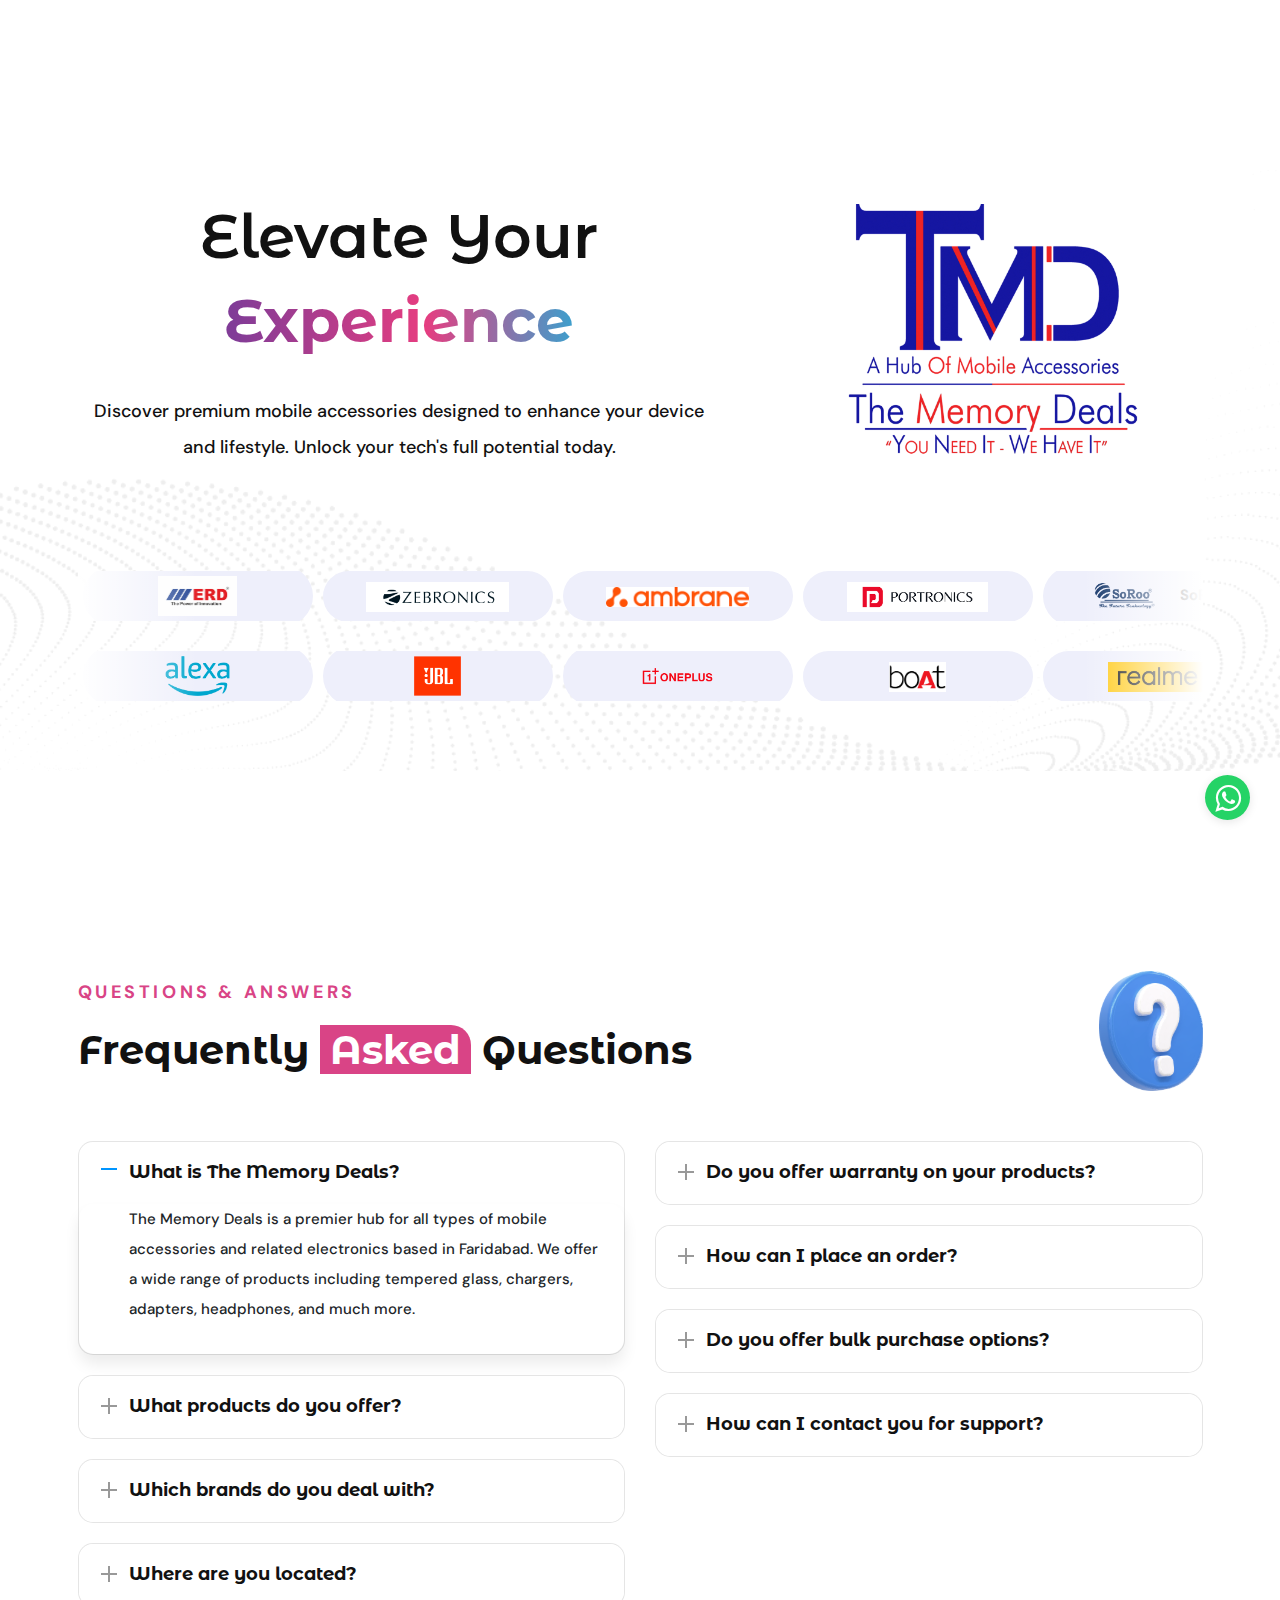
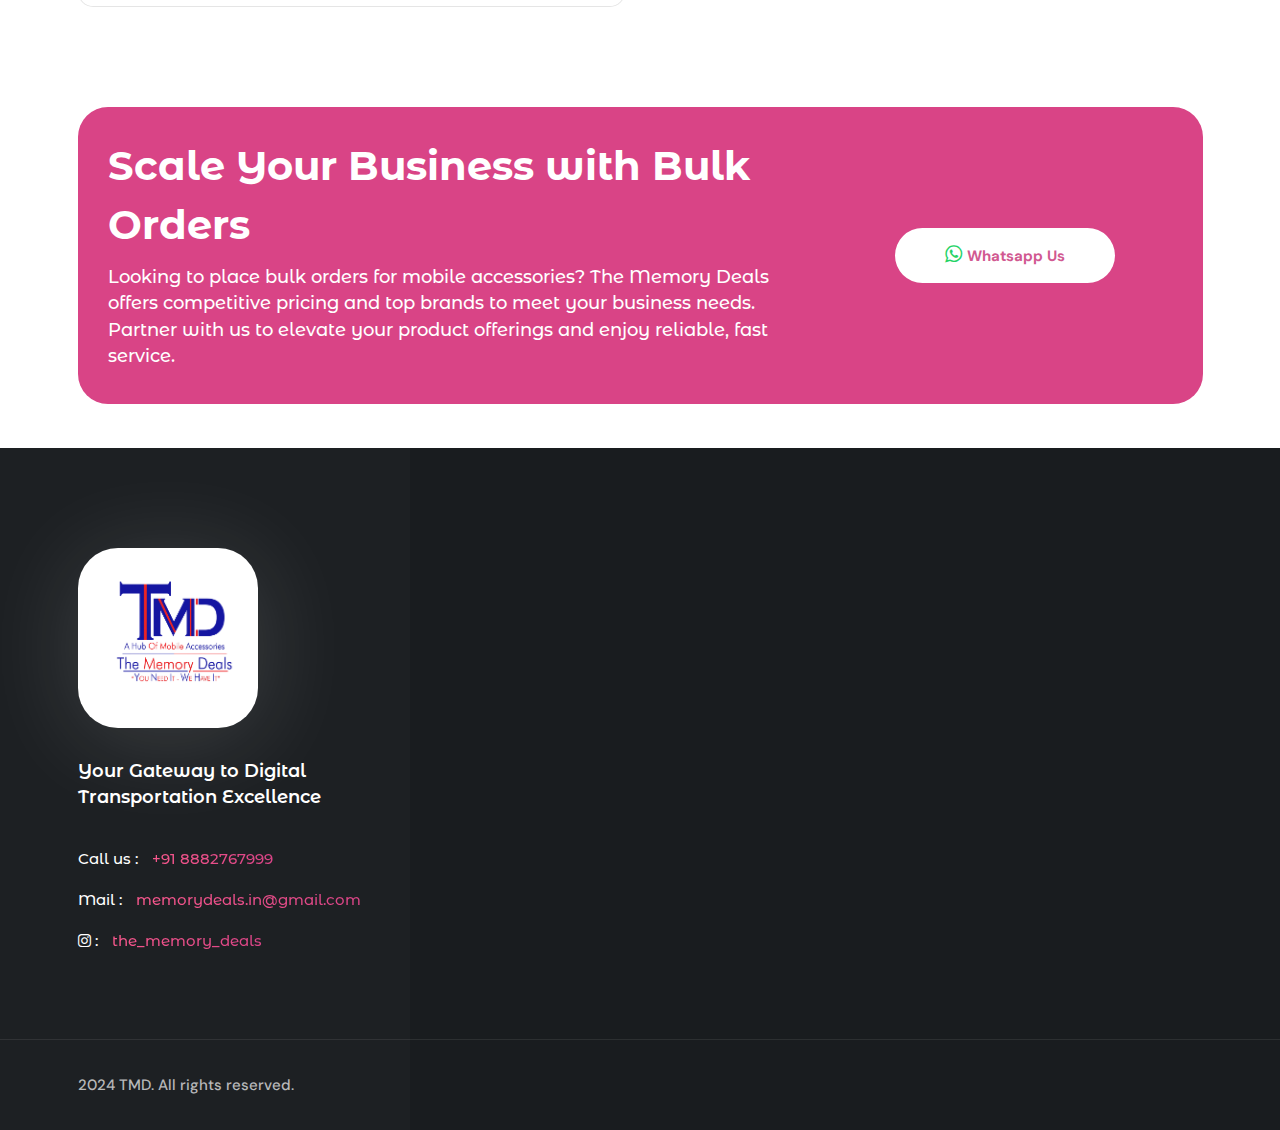
==== commit 6af25f19: "Merge pull request #2 from sanyam-lf/website" ====
--- a/index.html
+++ b/index.html
@@ -19,6 +19,12 @@
 </head>
 
 <body>
+<a href="https://wa.me/918882767999?text=Hello,%20I'm%20interested%20in%20your%20mobile%20accessories"
+    class="whatsapp_float" target="_blank">
+    <i class="fa fa-whatsapp" style="font-size:30px;color:#fff;"></i>
+</a>
+
+
     <!-- <header class="header-section v2 sticky">
             <div class="container">
                 <div class="row">
@@ -171,7 +177,7 @@
             <div class="index5-hero-content">
                 <div class="row g-5 align-items-center">
                     <div class="col-lg-0 col-12 d-block d-lg-none">
-                        <img src="assets/images/TMD.png" class="img-fluid rounded animated zoomIn" alt="">
+                        <img src="assets/images/TMD.jpeg" class="img-fluid rounded animated zoomIn" alt="">
                     </div>
                     <div class="col-lg-7 col-md-12">
                         <div class="v5banner-text">
@@ -190,7 +196,7 @@
                         </div>
                     </div>
                     <div class="col-lg-5 col-0 d-none d-lg-flex">
-                        <img src="assets/images/TMD.png" class="img-fluid rounded animated zoomIn" alt="">
+                        <img src="assets/images/TMD.jpeg" class="img-fluid rounded animated zoomIn" alt="">
                     </div>
                 </div>
 
@@ -340,7 +346,6 @@
                             <div class="slider-item">
                                 <div class="silder-container">
                                     <span><img src="assets/images/brands/realme.jpg" alt="img" style="height: 30px;">
-
                                 </div>
                             </div>
                         </div>
@@ -533,7 +538,7 @@
         </div>
     </div> -->
 
-    <!-- <section class="faq-seciton v2">
+    <section class="faq-seciton v2 ">
         <div class="container">
             <div class="row">
                 <div class="col-md-12">
@@ -544,7 +549,7 @@
                                 Frequently <span class="marketing-badge">Asked</span> Questions
                             </h2>
                         </div>
-                        <div class="faq-header-right">
+                        <div class="faq-header-right d-none d-md-block">
                             <img src="assets/images/faq-icon.svg" alt="icon">
                         </div>
                     </div>
@@ -557,16 +562,16 @@
                             <h5 class="accordion-header" id="headingOne">
                                 <button class="accordion-button" type="button" data-bs-toggle="collapse"
                                     data-bs-target="#collapseOne" aria-expanded="true" aria-controls="collapseOne">
-                                    What is TMD ?
+                                What is The Memory Deals?
                                 </button>
                             </h5>
                             <div id="collapseOne" class="accordion-collapse collapse show" aria-labelledby="headingOne"
                                 data-bs-parent="#accordionExample">
                                 <div class="accordion-body">
                                     <p>
-                                        We use as filler text for layouts, non-readability is of great before
-                                        importancebut because those who do not know how to pursue pleasure
-                                        rationally encounter consequences.
+                                                                        The Memory Deals is a premier hub for all types of mobile accessories and related electronics based in Faridabad. We
+                                                                        offer a wide range of products including tempered glass, chargers, adapters, headphones, and much more.
+
                                     </p>
                                 </div>
                             </div>
@@ -575,16 +580,16 @@
                             <h5 class="accordion-header" id="headingTwo">
                                 <button class="accordion-button collapsed" type="button" data-bs-toggle="collapse"
                                     data-bs-target="#collapseTwo" aria-expanded="false" aria-controls="collapseTwo">
-                                    Is it possible to integrate plugin ?
+                                What products do you offer?
                                 </button>
                             </h5>
                             <div id="collapseTwo" class="accordion-collapse collapse" aria-labelledby="headingTwo"
                                 data-bs-parent="#accordionExample">
                                 <div class="accordion-body">
                                     <p>
-                                        We use as filler text for layouts, non-readability is of great before
-                                        importancebut because those who do not know how to pursue pleasure
-                                        rationally encounter consequences.
+                                        We offer a comprehensive range of mobile accessories including tempered glasses, chargers, adapters, headphones, and
+                                    other electronics items. We carry products from various popular brands to ensure you get the best quality.
+
                                     </p>
                                 </div>
                             </div>
@@ -593,16 +598,16 @@
                             <h5 class="accordion-header" id="headingThree">
                                 <button class="accordion-button collapsed" type="button" data-bs-toggle="collapse"
                                     data-bs-target="#collapseThree" aria-expanded="false" aria-controls="collapseThree">
-                                    Does it support crypto payment ?
+                                Which brands do you deal with?
                                 </button>
                             </h5>
                             <div id="collapseThree" class="accordion-collapse collapse" aria-labelledby="headingThree"
                                 data-bs-parent="#accordionExample">
                                 <div class="accordion-body">
                                     <p>
-                                        We use as filler text for layouts, non-readability is of great before
-                                        importancebut because those who do not know how to pursue pleasure
-                                        rationally encounter consequences.
+                                                                        We are authorized distributors for Ambrane, Soroo, ERD, Zebronics, and Portronics. Additionally, we are authorized
+                                                                        resellers for popular brands like Boat, OnePlus, JBL, Realme, and Alexa, among others.
+
                                     </p>
                                 </div>
                             </div>
@@ -611,16 +616,16 @@
                             <h5 class="accordion-header" id="headingFour">
                                 <button class="accordion-button collapsed" type="button" data-bs-toggle="collapse"
                                     data-bs-target="#collapseFour" aria-expanded="true" aria-controls="collapseFour">
-                                    When it will come ?
+                                Where are you located?
                                 </button>
                             </h5>
                             <div id="collapseFour" class="accordion-collapse collapse" aria-labelledby="headingFour"
                                 data-bs-parent="#accordionExample">
                                 <div class="accordion-body">
                                     <p>
-                                        We use as filler text for layouts, non-readability is of great before
-                                        importancebut because those who do not know how to pursue pleasure
-                                        rationally encounter consequences.
+                                                                        We are based in Faridabad, India. You can visit our store to explore a wide range of mobile accessories and electronics
+                                                                        products, or shop online through our website.
+
                                     </p>
                                 </div>
                             </div>
@@ -633,16 +638,16 @@
                             <h5 class="accordion-header" id="headingFive">
                                 <button class="accordion-button collapsed" type="button" data-bs-toggle="collapse"
                                     data-bs-target="#collapseFive" aria-expanded="false" aria-controls="collapseFive">
-                                    How can I create a call ?
+                                Do you offer warranty on your products?
                                 </button>
                             </h5>
                             <div id="collapseFive" class="accordion-collapse collapse" aria-labelledby="headingFive"
                                 data-bs-parent="#accordionExample2">
                                 <div class="accordion-body">
                                     <p>
-                                        We use as filler text for layouts, non-readability is of great before
-                                        importancebut because those who do not know how to pursue pleasure
-                                        rationally encounter consequences.
+                                                                        Yes, most of our products come with a manufacturer's warranty. The warranty period and terms vary depending on the brand
+                                                                        and product category. Please check the warranty details at the time of purchase.
+
                                     </p>
                                 </div>
                             </div>
@@ -651,16 +656,15 @@
                             <h5 class="accordion-header" id="headingSix">
                                 <button class="accordion-button collapsed" type="button" data-bs-toggle="collapse"
                                     data-bs-target="#collapseSix" aria-expanded="false" aria-controls="collapseSix">
-                                    How long I can continue free Plan ?
+                                How can I place an order?
                                 </button>
                             </h5>
                             <div id="collapseSix" class="accordion-collapse collapse" aria-labelledby="headingSix"
                                 data-bs-parent="#accordionExample2">
                                 <div class="accordion-body">
                                     <p>
-                                        We use as filler text for layouts, non-readability is of great before
-                                        importancebut because those who do not know how to pursue pleasure
-                                        rationally encounter consequences.
+                                    If you need assistance, feel free to contact us through WhatsApp or give us a call, and our team will be happy to assist
+                                    you.
                                     </p>
                                 </div>
                             </div>
@@ -669,16 +673,16 @@
                             <h5 class="accordion-header" id="headingSeven">
                                 <button class="accordion-button collapsed" type="button" data-bs-toggle="collapse"
                                     data-bs-target="#collapseSeven" aria-expanded="false" aria-controls="collapseSeven">
-                                    How long I can continue free Plan ?
+                                Do you offer bulk purchase options?
                                 </button>
                             </h5>
                             <div id="collapseSeven" class="accordion-collapse collapse" aria-labelledby="headingSeven"
                                 data-bs-parent="#accordionExample2">
                                 <div class="accordion-body">
                                     <p>
-                                        We use as filler text for layouts, non-readability is of great before
-                                        importancebut because those who do not know how to pursue pleasure
-                                        rationally encounter consequences.
+                                                                Yes, we offer bulk purchasing options for businesses and retailers. Please contact us directly to discuss your bulk
+                                                                purchase requirements and to receive a customized quote.
+
                                     </p>
                                 </div>
                             </div>
@@ -687,16 +691,16 @@
                             <h5 class="accordion-header" id="headingEight">
                                 <button class="accordion-button collapsed" type="button" data-bs-toggle="collapse"
                                     data-bs-target="#collapseEight" aria-expanded="false" aria-controls="collapseEight">
-                                    How long I can continue free Plan ?
+                                How can I contact you for support?
                                 </button>
                             </h5>
                             <div id="collapseEight" class="accordion-collapse collapse" aria-labelledby="headingEight"
                                 data-bs-parent="#accordionExample2">
                                 <div class="accordion-body">
                                     <p>
-                                        We use as filler text for layouts, non-readability is of great before
-                                        importancebut because those who do not know how to pursue pleasure
-                                        rationally encounter consequences.
+                                                                        You can contact us through our WhatsApp, or by phone. Our contact information is available on the
+                                                                        website's contact page. We are here to assist you with any queries or support you may need.
+
                                     </p>
                                 </div>
                             </div>
@@ -705,35 +709,28 @@
                 </div>
             </div>
         </div>
-    </section> -->
-
-    <!-- <section class="chatbot-footer-section newsletter-footer sass-footer z-index-3">
+    </section>
+
+    <section class="chatbot-footer-section newsletter-footer sass-footer z-index-3">
         <div class="container">
             <div class="newsletter-get-demo-section sass">
                 <div class="newsletter-get-demo-section-inner sass">
                     <div class="row align-items-center">
-                        <div class="col-md-8">
-                            <div class="newsletter-get-demo-left pb-0">
-                                <h2>Reach global scale</h2>
-                                <h5 class="text-white">Launch new regions and channels in days. Expand internationally
-                                    with the fastest time to multiple markets thanks to Zoyride’s composable, headless
-                                    architecture.</h5>
-                            </div>
-                        </div>
+                    <div class="col-md-8">
+                        <div class="newsletter-get-demo-left pb-0">
+                            <h2>Scale Your Business with Bulk Orders</h2>
+                            <h5 class="text-white">Looking to place bulk orders for mobile accessories? The Memory Deals offers competitive
+                                pricing and top brands to meet your business needs. Partner with us to elevate your product offerings and
+                                enjoy reliable, fast service.</h5>
+                        </div>
+                    </div>
                         <div class="col-md-4">
                             <div class="newsletter-get-demo-left pb-0">
                                 <div class="sass-banner-btn text-center">
-                                    <a href="https://app.zoyride.com/">Sign Up <svg xmlns="http://www.w3.org/2000/svg"
-                                            aria-hidden="true" role="img" width="1em" height="1em" viewBox="0 0 24 24"
-                                            data-icon="akar-icons:arrow-right" class="iconify iconify--akar-icons">
-                                            <path fill="none" stroke="currentColor" stroke-linecap="round"
-                                                stroke-linejoin="round" stroke-width="2" d="M4 12h16m-7-7l7 7l-7 7">
-                                            </path>
-                                        </svg></a>
                                     <a href="https://calendly.com/zoyride" target="_blank" class="sass-start-free-btn">
-                                        <span class="btn-inner">
-                                            <span class="btn-normal-text">Book a Demo</span>
-                                            <span class="btn-hover-text">Book a Demo</span>
+                                        <span class="btn-inner d-flex align-items-center">
+                                            <span class="btn-normal-text"> <i class="fa fa-whatsapp me-2 " style="font-size:20px;color:#25D366;"></i>Whatsapp Us</span>
+                                            <span class="btn-hover-text"> +91 8882767999</span>
                                         </span>
                                     </a>
                                 </div>
@@ -749,40 +746,26 @@
         <div class="footer-top">
             <div class="container">
                 <div class="row justify-content-between">
-                    <div class="col-lg-3 col-md-6">
+                    <div class="col-lg-4 col-md-6">
                         <div class="footer-card">
                             <div class="footer-info">
                                 <a href="index.html" class="footer-logo">
-                                    <img src="assets/images/logo.png" alt="footer-logo" />
+                                    <img src="assets/images/TMD.jpeg" alt="footer-logo"   class="footer-logo-img"/>
                                 </a>
                                 <div class="mb-30">
                                     <h4>Your Gateway to Digital Transportation Excellence</h4>
                                 </div>
-                                <h5>Call us : <a href="tel:+916000711580"><span class="__cf_email__">+91
-                                            6000711580</span></a></h5>
-                                <h5>Hello to : <a href="mailto:business@zoyride.com"><span
-                                            class="__cf_email__">business@zoyride.com</span></a></h5>
-                            </div>
-                            <div class="footer-follow">
-                                <p>Follow:</p>
-                                <ul class="social-link">
-                                    <li>
-                                        <a href="https://www.facebook.com/zoyride" target="_blank"><i
-                                                class="fa fa-facebook"></i></a>
-                                    </li>
-                                    <li>
-                                        <a href="https://twitter.com/myzoyride" target="_blank"><i
-                                                class="fa fa-twitter"></i></a>
-                                    </li>
-                                    <li>
-                                        <a href="https://www.linkedin.com/company/zoyride" target="_blank"><i
-                                                class="fa fa-linkedin"></i></a>
-                                    </li>
-                                </ul>
-                            </div>
-                        </div>
-                    </div>
-                    <div class="col-lg-8">
+                                <h5>Call us : <a href="tel:+918882767999"><span class="__cf_email__">
+                                            +91 8882767999</span></a></h5>
+                                <h5>Mail : <a href="mailto:memorydeals.in@gmail.com"><span
+                                            class="__cf_email__">memorydeals.in@gmail.com</span></a></h5>
+                                            
+                                <h5><i class="fa fa-instagram"> </i> :  <a href="https://www.instagram.com/the_memory_deals/"><span class="__cf_email__">the_memory_deals</span></a></h5>
+                            </div>
+                           
+                        </div>
+                    </div>
+                    <!-- <div class="col-lg-8">
                         <div class="row">
                             <div class="col-md-4 col-6">
                                 <aside class="footer-widget">
@@ -832,7 +815,7 @@
                                 </aside>
                             </div>
                         </div>
-                    </div>
+                    </div> -->
                 </div>
             </div>
         </div>
@@ -844,7 +827,7 @@
                             <p>2024 TMD. All rights reserved.</p>
                         </div>
                     </div>
-                    <div class="col-lg-3 col-md-5 order-lg-2 order-1">
+                    <!-- <div class="col-lg-3 col-md-5 order-lg-2 order-1">
                         <ul class="footer-rating">
                             <li>
                                 <div class="list-item">
@@ -869,17 +852,17 @@
                                 </div>
                             </li>
                         </ul>
-                    </div>
-                    <div class="col-lg-5 col-md-7 order-lg-3 order-2">
+                    </div> -->
+                    <!-- <div class="col-lg-5 col-md-7 order-lg-3 order-2">
                         <ul class="privacy-menu">
                             <li><a href="#">Terms of Use</a></li>
                             <li><a href="#">Privacy policy</a></li>
                         </ul>
-                    </div>
-                </div>
-            </div>
-        </div>
-    </footer> -->
+                    </div> -->
+                </div>
+            </div>
+        </div>
+    </footer>
     <div class="zoyride-scroll-top">
         <svg class="progress-circle svg-content" width="100%" height="100%" viewBox="-1 -1 102 102">
             <path d="M50,1 a49,49 0 0,1 0,98 a49,49 0 0,1 0,-98" />
--- a/assets/css/style.css
+++ b/assets/css/style.css
@@ -6313,10 +6313,28 @@
   margin-bottom: 58px;
 }
 
-.footer-info .footer-logo {
-  margin-bottom: 37px;
+/* .footer-info .footer-logo {
+  background-color: #fff;
+  -webkit-box-shadow: 0px 10px 100px rgba(255, 255, 255, 0.15);
+    box-shadow: 0px 10px 100px rgba(255, 255, 255, 0.15);
+  border-radius: 40px;
+  max-height: 180px;
+  max-width: 180px;
+  margin-bottom: 30px;
   display: block;
-}
+} */
+
+.footer-info .footer-logo-img {
+  background-color: #fff;
+  -webkit-box-shadow: 0px 10px 100px rgba(255, 255, 255, 0.15);
+  box-shadow: 0px 10px 100px rgba(255, 255, 255, 0.15);
+  border-radius: 40px;
+  max-height: 180px;
+  max-width: 180px;
+  margin-bottom: 30px;
+  display: block;
+}
+
 
 .footer-info p {
   color: #ffffffb2;
@@ -9548,6 +9566,7 @@
 
 .faq-seciton.v2 {
   padding: 0;
+  padding-top: 200px;
 }
 
 .faq-seciton.pricing-plan-faq-seciton {
@@ -30052,4 +30071,27 @@
 }
 .nav-text {
   margin-left: 15px;
-}+}
+
+        .whatsapp_float {
+          position: fixed;
+          width: 45px;
+          height: 45px;
+          bottom: 80px;
+          right: 30px;
+          z-index: 100;
+          background-color: #25D366;
+          /* Optional: Add background color */
+          border-radius: 50%;
+          /* Optional: Make it a circle */
+          display: flex;
+          justify-content: center;
+          align-items: center;
+          box-shadow: 0 2px 10px rgba(0, 0, 0, 0.1);
+          /* Optional: Add shadow */
+        }
+    
+        .whatsapp_float i {
+          color: #25D366;
+          /* WhatsApp Green */
+        }--- a/assets/css/responsive.css
+++ b/assets/css/responsive.css
@@ -4001,9 +4001,7 @@
     margin-bottom: 18px;
   }
 
-  .footer-info .footer-logo {
-    margin-bottom: 24px;
-  }
+
 
   .footer-card {
     margin-bottom: 0px;
@@ -6557,9 +6555,7 @@
     margin-bottom: 40px;
   }
 
-  .footer-info .footer-logo {
-    margin-bottom: 30px;
-  }
+
 
   /*-- footer-section end --*/
   /*-- home page style end --*/
@@ -6801,10 +6797,6 @@
     line-height: 44px;
   }
 
-  .footer-section .zoyride-footer-6 .footer-logo {
-    display: block;
-    text-align: center;
-  }
 
   .footer-section .zoyride-footer-6 .social-link {
     -webkit-box-pack: center;
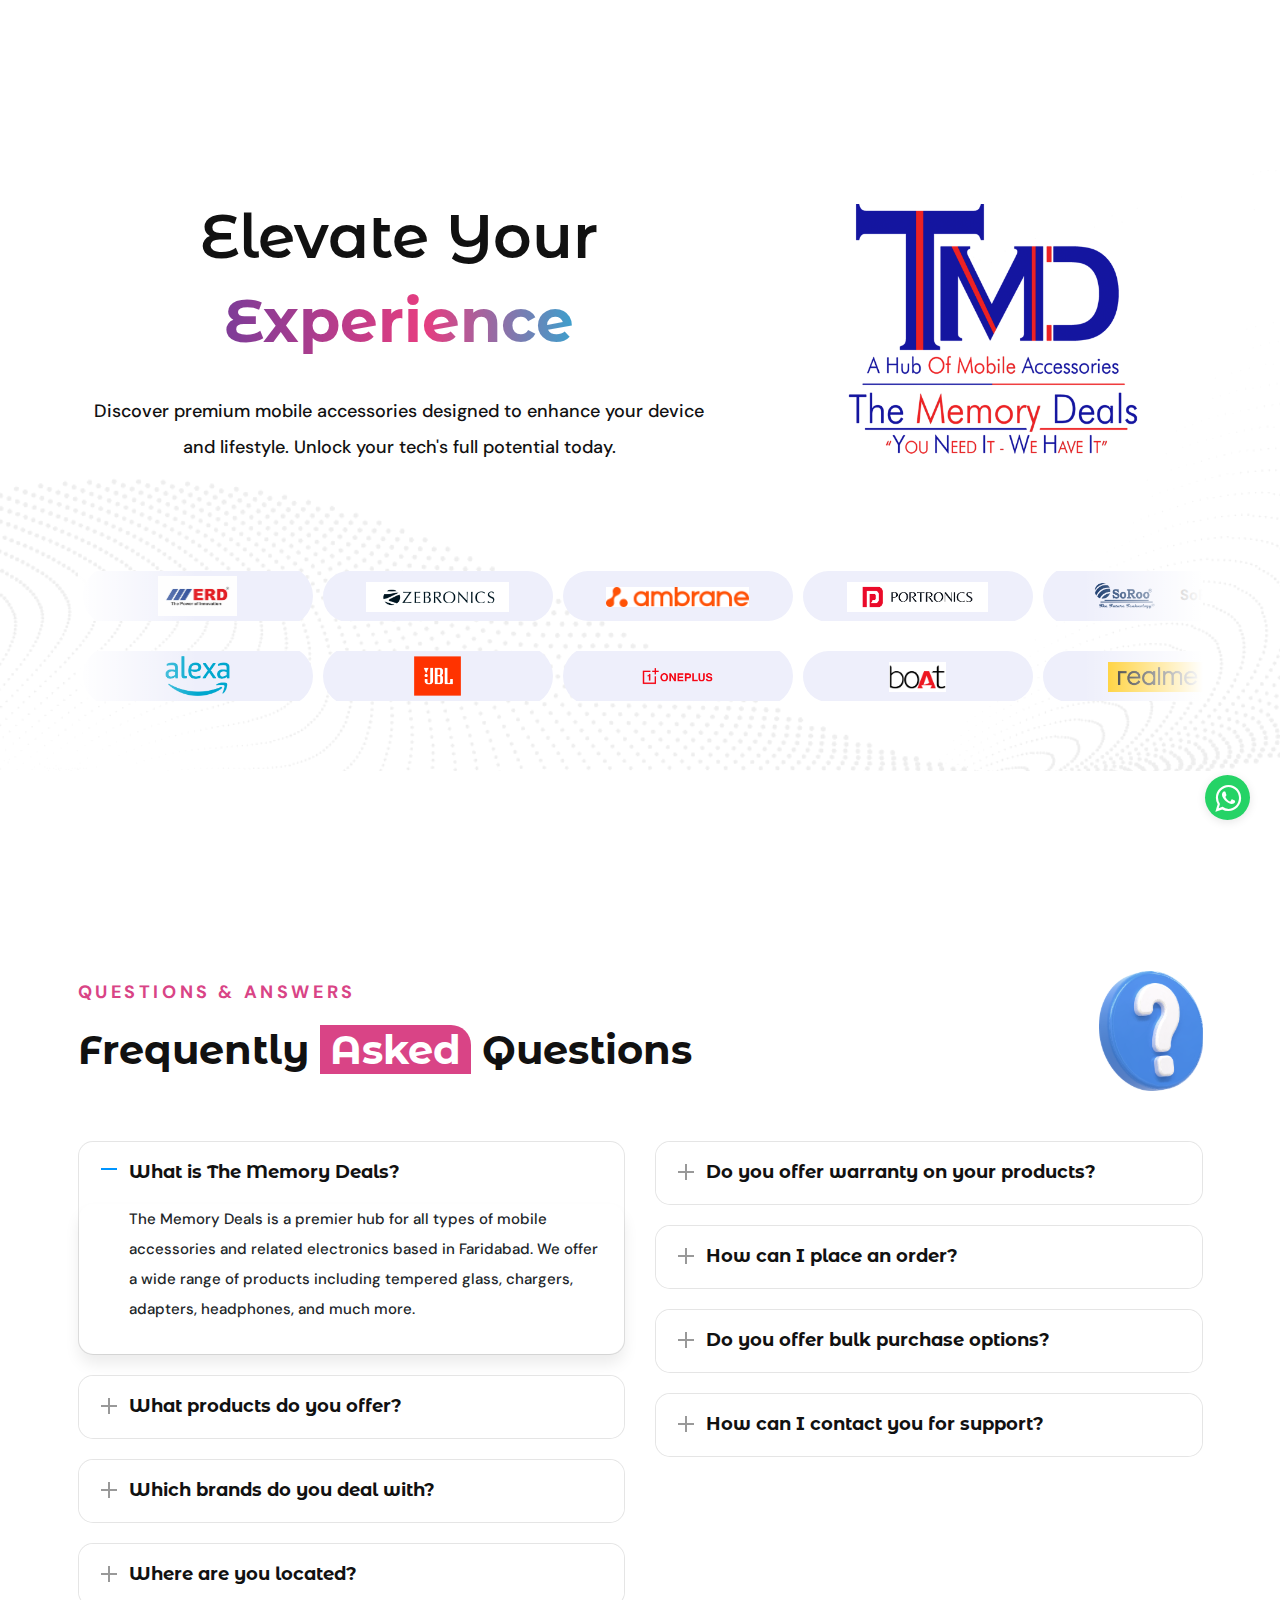
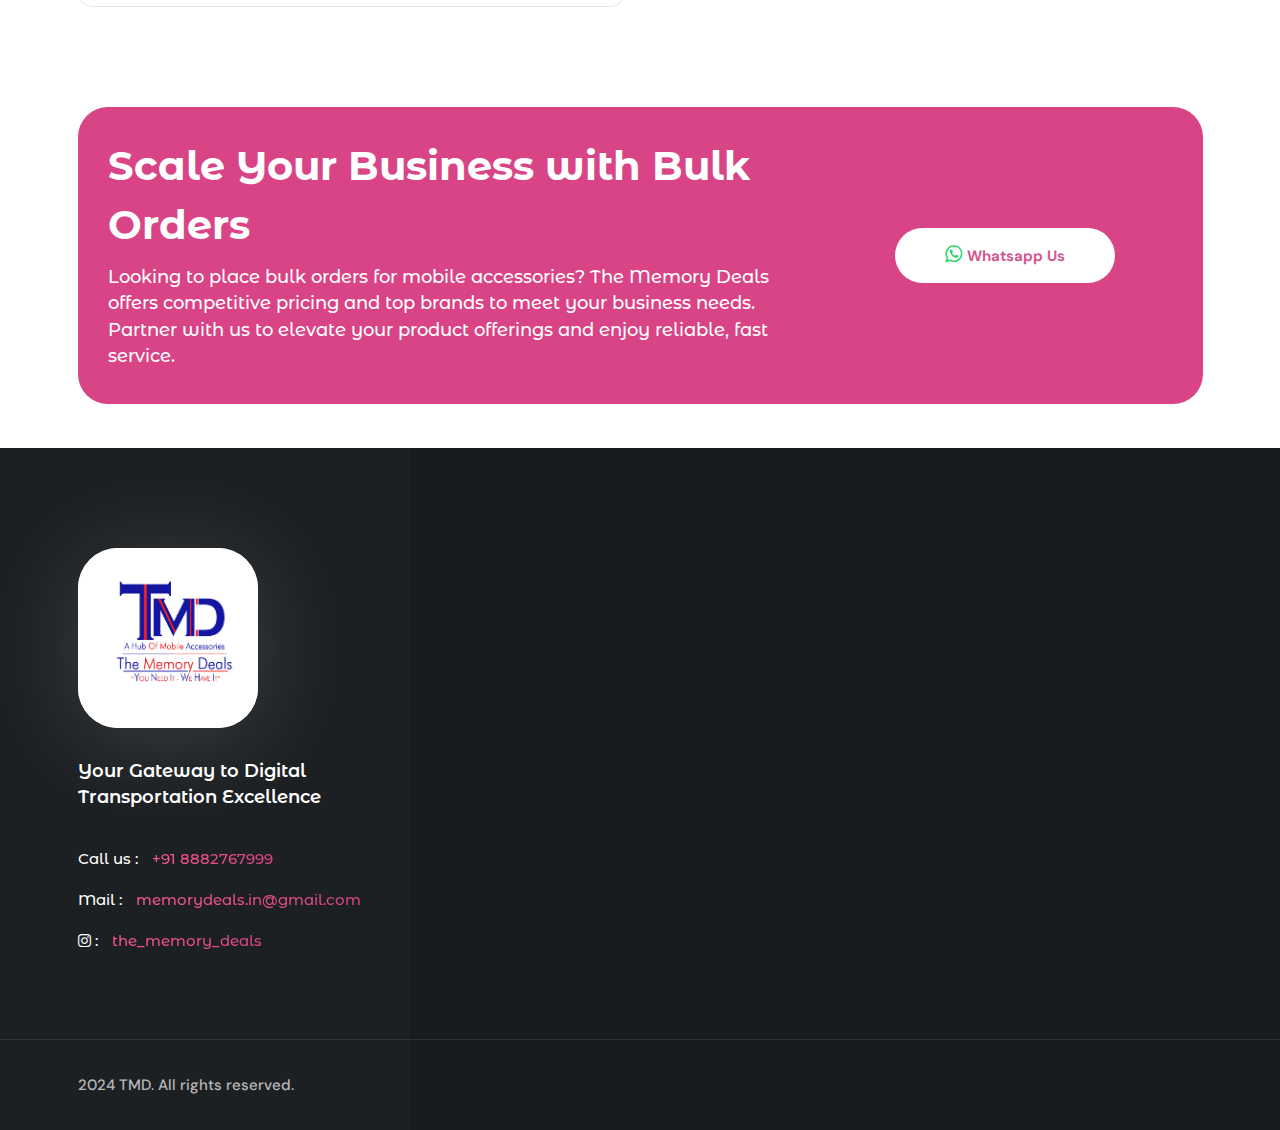
==== commit 61f77a79: "logo fixes" ====
--- a/index.html
+++ b/index.html
@@ -5,8 +5,28 @@
     <meta charset="UTF-8" />
     <meta http-equiv="X-UA-Compatible" content="IE=edge" />
     <meta name="viewport" content="width=device-width, initial-scale=1.0" />
-    <title>TMD</title>
-    <link rel="apple-touch-icon" href="assets/images/favicon.png" />
+    <title>The Memory Deals - Mobile Accessories Hub</title>
+
+    <meta property="og:title" content="The Memory Deals - Your Mobile Accessories Hub in Faridabad" />
+    <meta property="og:description"
+        content="Discover premium mobile accessories, including tempered glass, chargers, adapters, headphones, and more. We are authorized distributors and resellers of top brands." />
+    <meta property="og:image" content="https://thememorydeals.com/assets/images/TMD.jpeg" />
+    <meta property="og:url" content="https://thememorydeals.com/" />
+    <meta property="og:type" content="website" />
+    <meta property="og:site_name" content="The Memory Deals" />
+
+
+    <meta name="twitter:card" content="summary_large_image" />
+    <meta name="twitter:title" content="The Memory Deals - Your Mobile Accessories Hub in Faridabad" />
+    <meta name="twitter:description"
+        content="Discover premium mobile accessories, including tempered glass, chargers, adapters, headphones, and more. We are authorized distributors and resellers of top brands." />
+    <meta name="twitter:image" content="https://thememorydeals.com/assets/images/TMD.jpeg" />
+
+
+
+    <link rel="apple-touch-icon" href="assets/images/logo.png" />
+    <link rel="icon" href="assets/images/logo.png" />
+
     <link rel="stylesheet" href="assets/css/bootstrap.min.css" />
     <link rel="stylesheet" href="assets/css/slick.css" />
     <link rel="stylesheet" href="assets/css/slick-theme.css" />
@@ -19,10 +39,10 @@
 </head>
 
 <body>
-<a href="https://wa.me/918882767999?text=Hello,%20I'm%20interested%20in%20your%20mobile%20accessories"
-    class="whatsapp_float" target="_blank">
-    <i class="fa fa-whatsapp" style="font-size:30px;color:#fff;"></i>
-</a>
+    <a href="https://wa.me/918882767999?text=Hello,%20I'm%20interested%20in%20your%20mobile%20accessories"
+        class="whatsapp_float" target="_blank">
+        <i class="fa fa-whatsapp" style="font-size:30px;color:#fff;"></i>
+    </a>
 
 
     <!-- <header class="header-section v2 sticky">
@@ -177,7 +197,7 @@
             <div class="index5-hero-content">
                 <div class="row g-5 align-items-center">
                     <div class="col-lg-0 col-12 d-block d-lg-none">
-                        <img src="assets/images/TMD.jpeg" class="img-fluid rounded animated zoomIn" alt="">
+                        <img src="assets/images/TMD-min.png" class="img-fluid rounded animated zoomIn" alt="">
                     </div>
                     <div class="col-lg-7 col-md-12">
                         <div class="v5banner-text">
@@ -196,7 +216,7 @@
                         </div>
                     </div>
                     <div class="col-lg-5 col-0 d-none d-lg-flex">
-                        <img src="assets/images/TMD.jpeg" class="img-fluid rounded animated zoomIn" alt="">
+                        <img src="assets/images/TMD-min.png" class="img-fluid rounded animated zoomIn" alt="">
                     </div>
                 </div>
 
@@ -215,7 +235,7 @@
                     </div> -->
             </div>
         </div>
- 
+
         <div class="container">
             <div class="row">
                 <div class="col-md-12">
@@ -562,15 +582,17 @@
                             <h5 class="accordion-header" id="headingOne">
                                 <button class="accordion-button" type="button" data-bs-toggle="collapse"
                                     data-bs-target="#collapseOne" aria-expanded="true" aria-controls="collapseOne">
-                                What is The Memory Deals?
+                                    What is The Memory Deals?
                                 </button>
                             </h5>
                             <div id="collapseOne" class="accordion-collapse collapse show" aria-labelledby="headingOne"
                                 data-bs-parent="#accordionExample">
                                 <div class="accordion-body">
                                     <p>
-                                                                        The Memory Deals is a premier hub for all types of mobile accessories and related electronics based in Faridabad. We
-                                                                        offer a wide range of products including tempered glass, chargers, adapters, headphones, and much more.
+                                        The Memory Deals is a premier hub for all types of mobile accessories and
+                                        related electronics based in Faridabad. We
+                                        offer a wide range of products including tempered glass, chargers, adapters,
+                                        headphones, and much more.
 
                                     </p>
                                 </div>
@@ -580,15 +602,17 @@
                             <h5 class="accordion-header" id="headingTwo">
                                 <button class="accordion-button collapsed" type="button" data-bs-toggle="collapse"
                                     data-bs-target="#collapseTwo" aria-expanded="false" aria-controls="collapseTwo">
-                                What products do you offer?
+                                    What products do you offer?
                                 </button>
                             </h5>
                             <div id="collapseTwo" class="accordion-collapse collapse" aria-labelledby="headingTwo"
                                 data-bs-parent="#accordionExample">
                                 <div class="accordion-body">
                                     <p>
-                                        We offer a comprehensive range of mobile accessories including tempered glasses, chargers, adapters, headphones, and
-                                    other electronics items. We carry products from various popular brands to ensure you get the best quality.
+                                        We offer a comprehensive range of mobile accessories including tempered glasses,
+                                        chargers, adapters, headphones, and
+                                        other electronics items. We carry products from various popular brands to ensure
+                                        you get the best quality.
 
                                     </p>
                                 </div>
@@ -598,15 +622,17 @@
                             <h5 class="accordion-header" id="headingThree">
                                 <button class="accordion-button collapsed" type="button" data-bs-toggle="collapse"
                                     data-bs-target="#collapseThree" aria-expanded="false" aria-controls="collapseThree">
-                                Which brands do you deal with?
+                                    Which brands do you deal with?
                                 </button>
                             </h5>
                             <div id="collapseThree" class="accordion-collapse collapse" aria-labelledby="headingThree"
                                 data-bs-parent="#accordionExample">
                                 <div class="accordion-body">
                                     <p>
-                                                                        We are authorized distributors for Ambrane, Soroo, ERD, Zebronics, and Portronics. Additionally, we are authorized
-                                                                        resellers for popular brands like Boat, OnePlus, JBL, Realme, and Alexa, among others.
+                                        We are authorized distributors for Ambrane, Soroo, ERD, Zebronics, and
+                                        Portronics. Additionally, we are authorized
+                                        resellers for popular brands like Boat, OnePlus, JBL, Realme, and Alexa, among
+                                        others.
 
                                     </p>
                                 </div>
@@ -616,15 +642,16 @@
                             <h5 class="accordion-header" id="headingFour">
                                 <button class="accordion-button collapsed" type="button" data-bs-toggle="collapse"
                                     data-bs-target="#collapseFour" aria-expanded="true" aria-controls="collapseFour">
-                                Where are you located?
+                                    Where are you located?
                                 </button>
                             </h5>
                             <div id="collapseFour" class="accordion-collapse collapse" aria-labelledby="headingFour"
                                 data-bs-parent="#accordionExample">
                                 <div class="accordion-body">
                                     <p>
-                                                                        We are based in Faridabad, India. You can visit our store to explore a wide range of mobile accessories and electronics
-                                                                        products, or shop online through our website.
+                                        We are based in Faridabad, India. You can visit our store to explore a wide
+                                        range of mobile accessories and electronics
+                                        products, or shop online through our website.
 
                                     </p>
                                 </div>
@@ -638,15 +665,16 @@
                             <h5 class="accordion-header" id="headingFive">
                                 <button class="accordion-button collapsed" type="button" data-bs-toggle="collapse"
                                     data-bs-target="#collapseFive" aria-expanded="false" aria-controls="collapseFive">
-                                Do you offer warranty on your products?
+                                    Do you offer warranty on your products?
                                 </button>
                             </h5>
                             <div id="collapseFive" class="accordion-collapse collapse" aria-labelledby="headingFive"
                                 data-bs-parent="#accordionExample2">
                                 <div class="accordion-body">
                                     <p>
-                                                                        Yes, most of our products come with a manufacturer's warranty. The warranty period and terms vary depending on the brand
-                                                                        and product category. Please check the warranty details at the time of purchase.
+                                        Yes, most of our products come with a manufacturer's warranty. The warranty
+                                        period and terms vary depending on the brand
+                                        and product category. Please check the warranty details at the time of purchase.
 
                                     </p>
                                 </div>
@@ -656,15 +684,16 @@
                             <h5 class="accordion-header" id="headingSix">
                                 <button class="accordion-button collapsed" type="button" data-bs-toggle="collapse"
                                     data-bs-target="#collapseSix" aria-expanded="false" aria-controls="collapseSix">
-                                How can I place an order?
+                                    How can I place an order?
                                 </button>
                             </h5>
                             <div id="collapseSix" class="accordion-collapse collapse" aria-labelledby="headingSix"
                                 data-bs-parent="#accordionExample2">
                                 <div class="accordion-body">
                                     <p>
-                                    If you need assistance, feel free to contact us through WhatsApp or give us a call, and our team will be happy to assist
-                                    you.
+                                        If you need assistance, feel free to contact us through WhatsApp or give us a
+                                        call, and our team will be happy to assist
+                                        you.
                                     </p>
                                 </div>
                             </div>
@@ -673,15 +702,16 @@
                             <h5 class="accordion-header" id="headingSeven">
                                 <button class="accordion-button collapsed" type="button" data-bs-toggle="collapse"
                                     data-bs-target="#collapseSeven" aria-expanded="false" aria-controls="collapseSeven">
-                                Do you offer bulk purchase options?
+                                    Do you offer bulk purchase options?
                                 </button>
                             </h5>
                             <div id="collapseSeven" class="accordion-collapse collapse" aria-labelledby="headingSeven"
                                 data-bs-parent="#accordionExample2">
                                 <div class="accordion-body">
                                     <p>
-                                                                Yes, we offer bulk purchasing options for businesses and retailers. Please contact us directly to discuss your bulk
-                                                                purchase requirements and to receive a customized quote.
+                                        Yes, we offer bulk purchasing options for businesses and retailers. Please
+                                        contact us directly to discuss your bulk
+                                        purchase requirements and to receive a customized quote.
 
                                     </p>
                                 </div>
@@ -691,15 +721,17 @@
                             <h5 class="accordion-header" id="headingEight">
                                 <button class="accordion-button collapsed" type="button" data-bs-toggle="collapse"
                                     data-bs-target="#collapseEight" aria-expanded="false" aria-controls="collapseEight">
-                                How can I contact you for support?
+                                    How can I contact you for support?
                                 </button>
                             </h5>
                             <div id="collapseEight" class="accordion-collapse collapse" aria-labelledby="headingEight"
                                 data-bs-parent="#accordionExample2">
                                 <div class="accordion-body">
                                     <p>
-                                                                        You can contact us through our WhatsApp, or by phone. Our contact information is available on the
-                                                                        website's contact page. We are here to assist you with any queries or support you may need.
+                                        You can contact us through our WhatsApp, or by phone. Our contact information is
+                                        available on the
+                                        website's contact page. We are here to assist you with any queries or support
+                                        you may need.
 
                                     </p>
                                 </div>
@@ -716,20 +748,23 @@
             <div class="newsletter-get-demo-section sass">
                 <div class="newsletter-get-demo-section-inner sass">
                     <div class="row align-items-center">
-                    <div class="col-md-8">
-                        <div class="newsletter-get-demo-left pb-0">
-                            <h2>Scale Your Business with Bulk Orders</h2>
-                            <h5 class="text-white">Looking to place bulk orders for mobile accessories? The Memory Deals offers competitive
-                                pricing and top brands to meet your business needs. Partner with us to elevate your product offerings and
-                                enjoy reliable, fast service.</h5>
-                        </div>
-                    </div>
+                        <div class="col-md-8">
+                            <div class="newsletter-get-demo-left pb-0">
+                                <h2>Scale Your Business with Bulk Orders</h2>
+                                <h5 class="text-white">Looking to place bulk orders for mobile accessories? The Memory
+                                    Deals offers competitive
+                                    pricing and top brands to meet your business needs. Partner with us to elevate your
+                                    product offerings and
+                                    enjoy reliable, fast service.</h5>
+                            </div>
+                        </div>
                         <div class="col-md-4">
                             <div class="newsletter-get-demo-left pb-0">
                                 <div class="sass-banner-btn text-center">
                                     <a href="https://calendly.com/zoyride" target="_blank" class="sass-start-free-btn">
                                         <span class="btn-inner d-flex align-items-center">
-                                            <span class="btn-normal-text"> <i class="fa fa-whatsapp me-2 " style="font-size:20px;color:#25D366;"></i>Whatsapp Us</span>
+                                            <span class="btn-normal-text"> <i class="fa fa-whatsapp me-2 "
+                                                    style="font-size:20px;color:#25D366;"></i>Whatsapp Us</span>
                                             <span class="btn-hover-text"> +91 8882767999</span>
                                         </span>
                                     </a>
@@ -750,7 +785,7 @@
                         <div class="footer-card">
                             <div class="footer-info">
                                 <a href="index.html" class="footer-logo">
-                                    <img src="assets/images/TMD.jpeg" alt="footer-logo"   class="footer-logo-img"/>
+                                    <img src="assets/images/TMD.jpeg" alt="footer-logo" class="footer-logo-img" />
                                 </a>
                                 <div class="mb-30">
                                     <h4>Your Gateway to Digital Transportation Excellence</h4>
@@ -759,10 +794,12 @@
                                             +91 8882767999</span></a></h5>
                                 <h5>Mail : <a href="mailto:memorydeals.in@gmail.com"><span
                                             class="__cf_email__">memorydeals.in@gmail.com</span></a></h5>
-                                            
-                                <h5><i class="fa fa-instagram"> </i> :  <a href="https://www.instagram.com/the_memory_deals/"><span class="__cf_email__">the_memory_deals</span></a></h5>
-                            </div>
-                           
+
+                                <h5><i class="fa fa-instagram"> </i> : <a
+                                        href="https://www.instagram.com/the_memory_deals/"><span
+                                            class="__cf_email__">the_memory_deals</span></a></h5>
+                            </div>
+
                         </div>
                     </div>
                     <!-- <div class="col-lg-8">
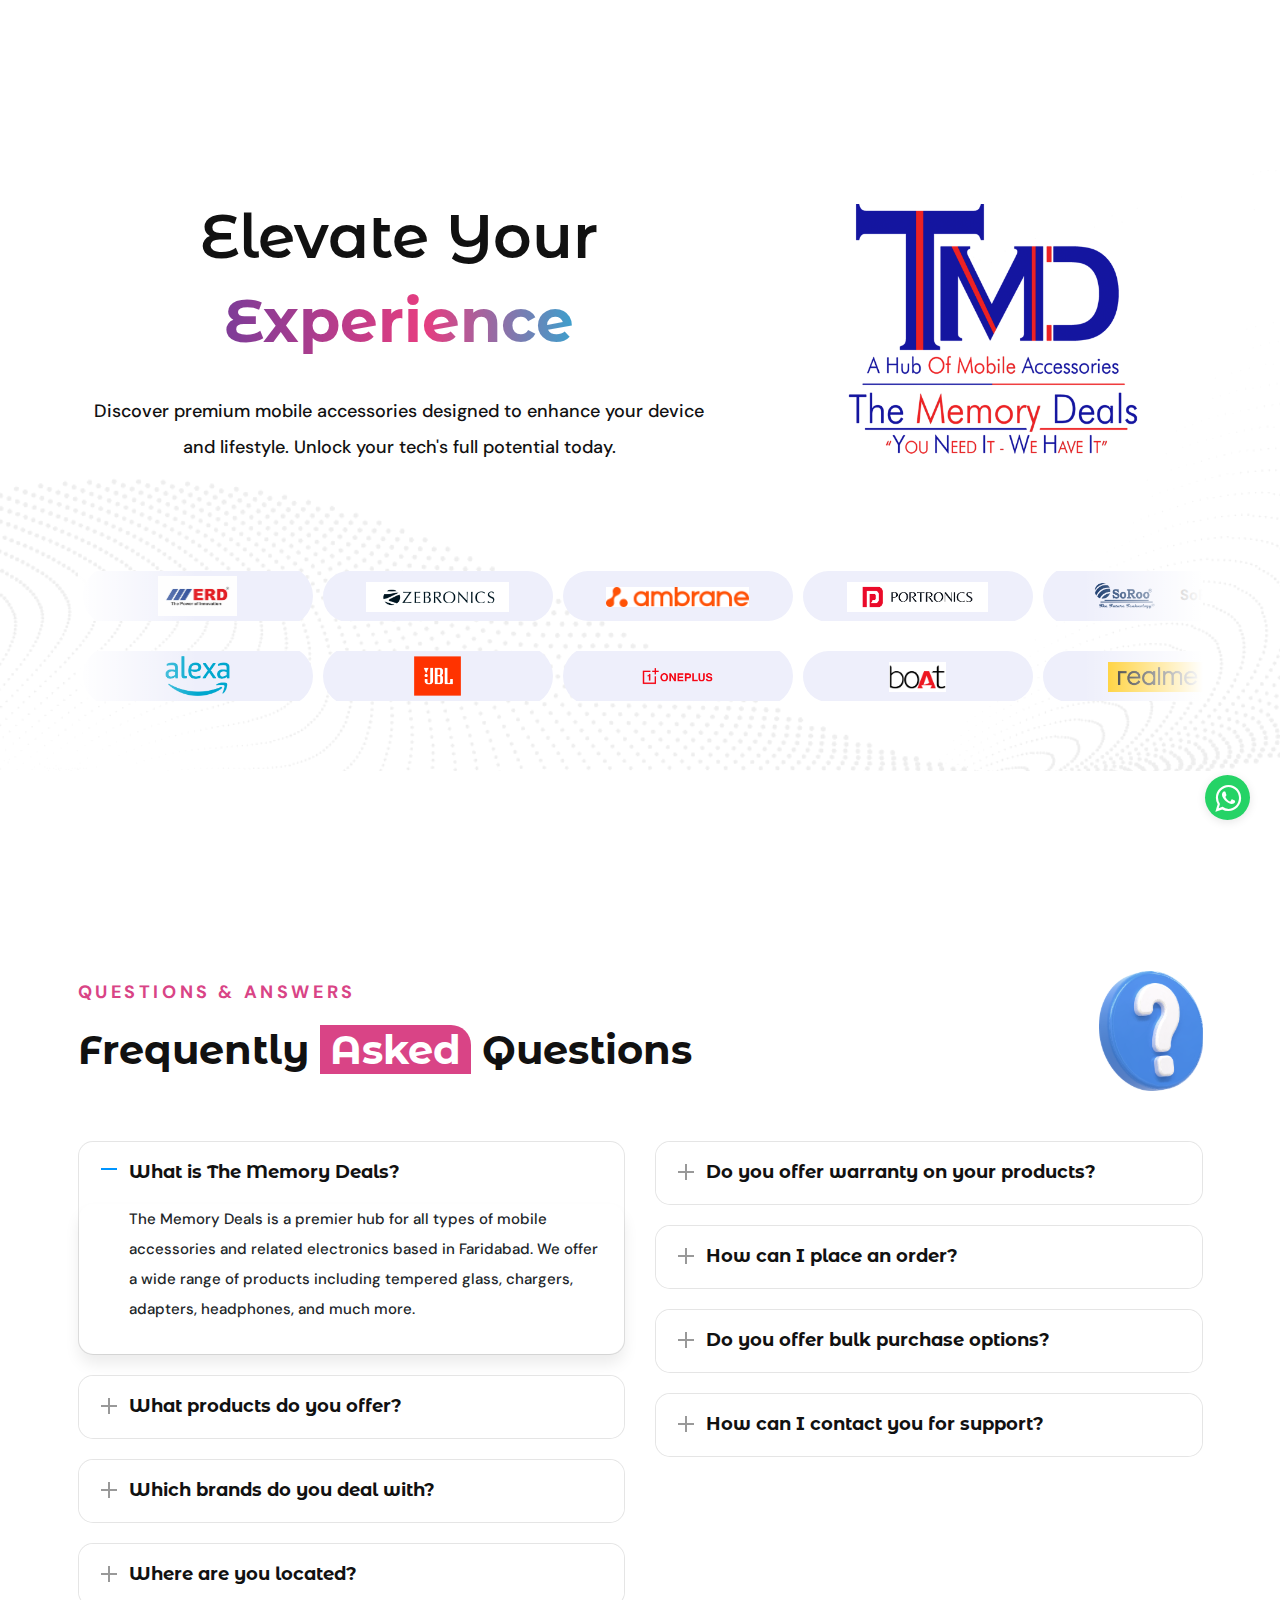
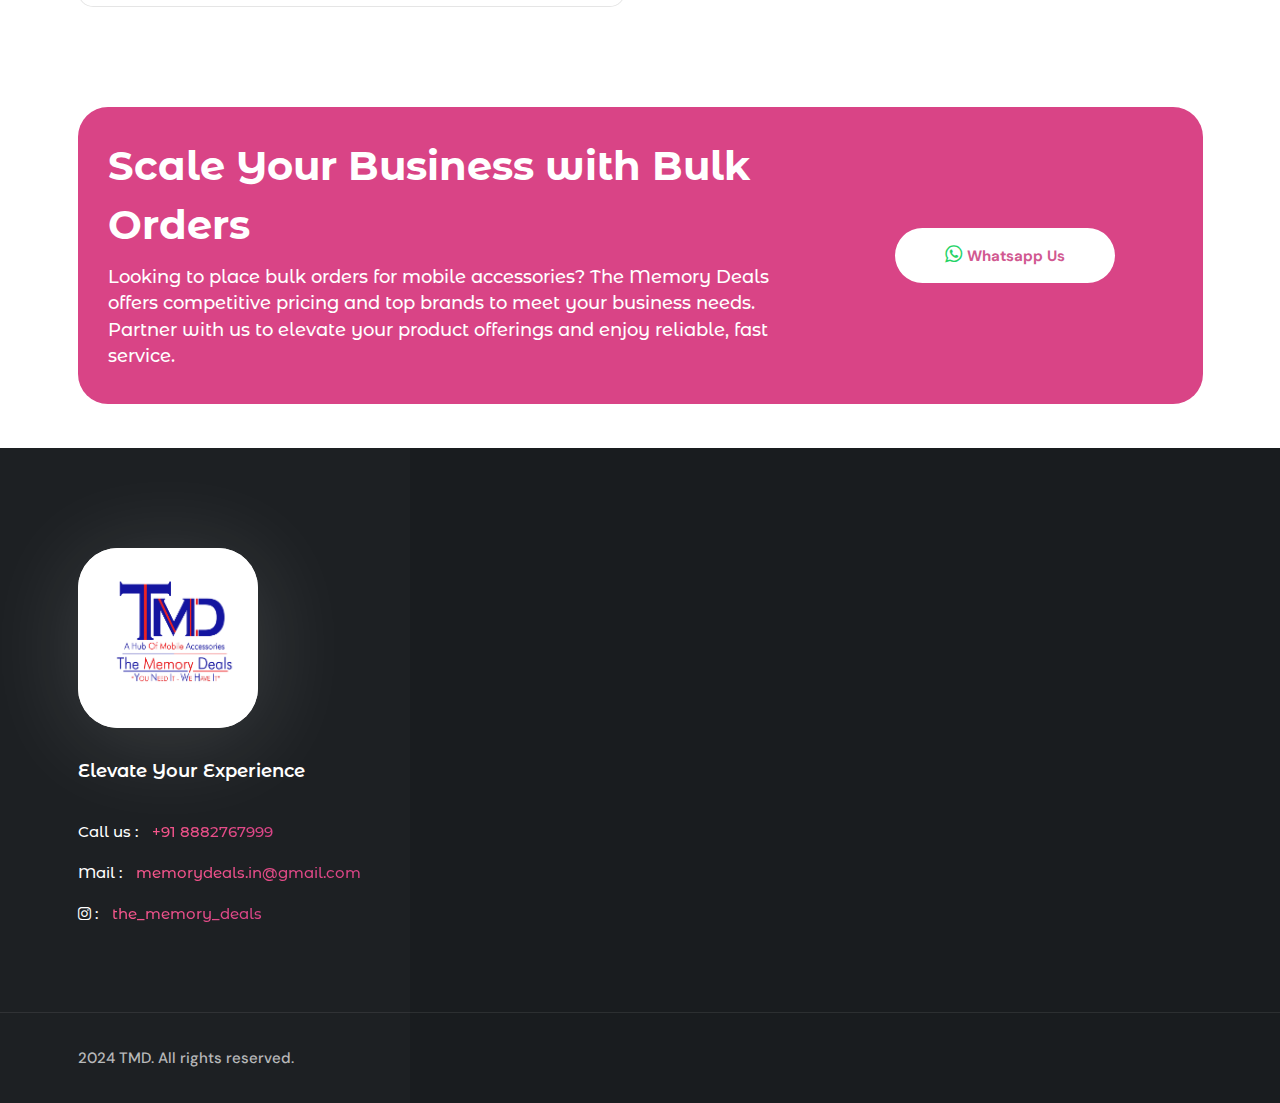
==== commit fb04d0b8: "text correction" ====
--- a/index.html
+++ b/index.html
@@ -761,7 +761,7 @@
                         <div class="col-md-4">
                             <div class="newsletter-get-demo-left pb-0">
                                 <div class="sass-banner-btn text-center">
-                                    <a href="https://calendly.com/zoyride" target="_blank" class="sass-start-free-btn">
+                                    <a href="https://wa.me/918882767999?text=Hello,%20I'm%20interested%20in%20your%20mobile%20accessories" target="_blank" class="sass-start-free-btn">
                                         <span class="btn-inner d-flex align-items-center">
                                             <span class="btn-normal-text"> <i class="fa fa-whatsapp me-2 "
                                                     style="font-size:20px;color:#25D366;"></i>Whatsapp Us</span>
@@ -788,7 +788,9 @@
                                     <img src="assets/images/TMD.jpeg" alt="footer-logo" class="footer-logo-img" />
                                 </a>
                                 <div class="mb-30">
-                                    <h4>Your Gateway to Digital Transportation Excellence</h4>
+                                    <h4>Elevate Your
+                              
+                                        Experience</h4>
                                 </div>
                                 <h5>Call us : <a href="tel:+918882767999"><span class="__cf_email__">
                                             +91 8882767999</span></a></h5>
